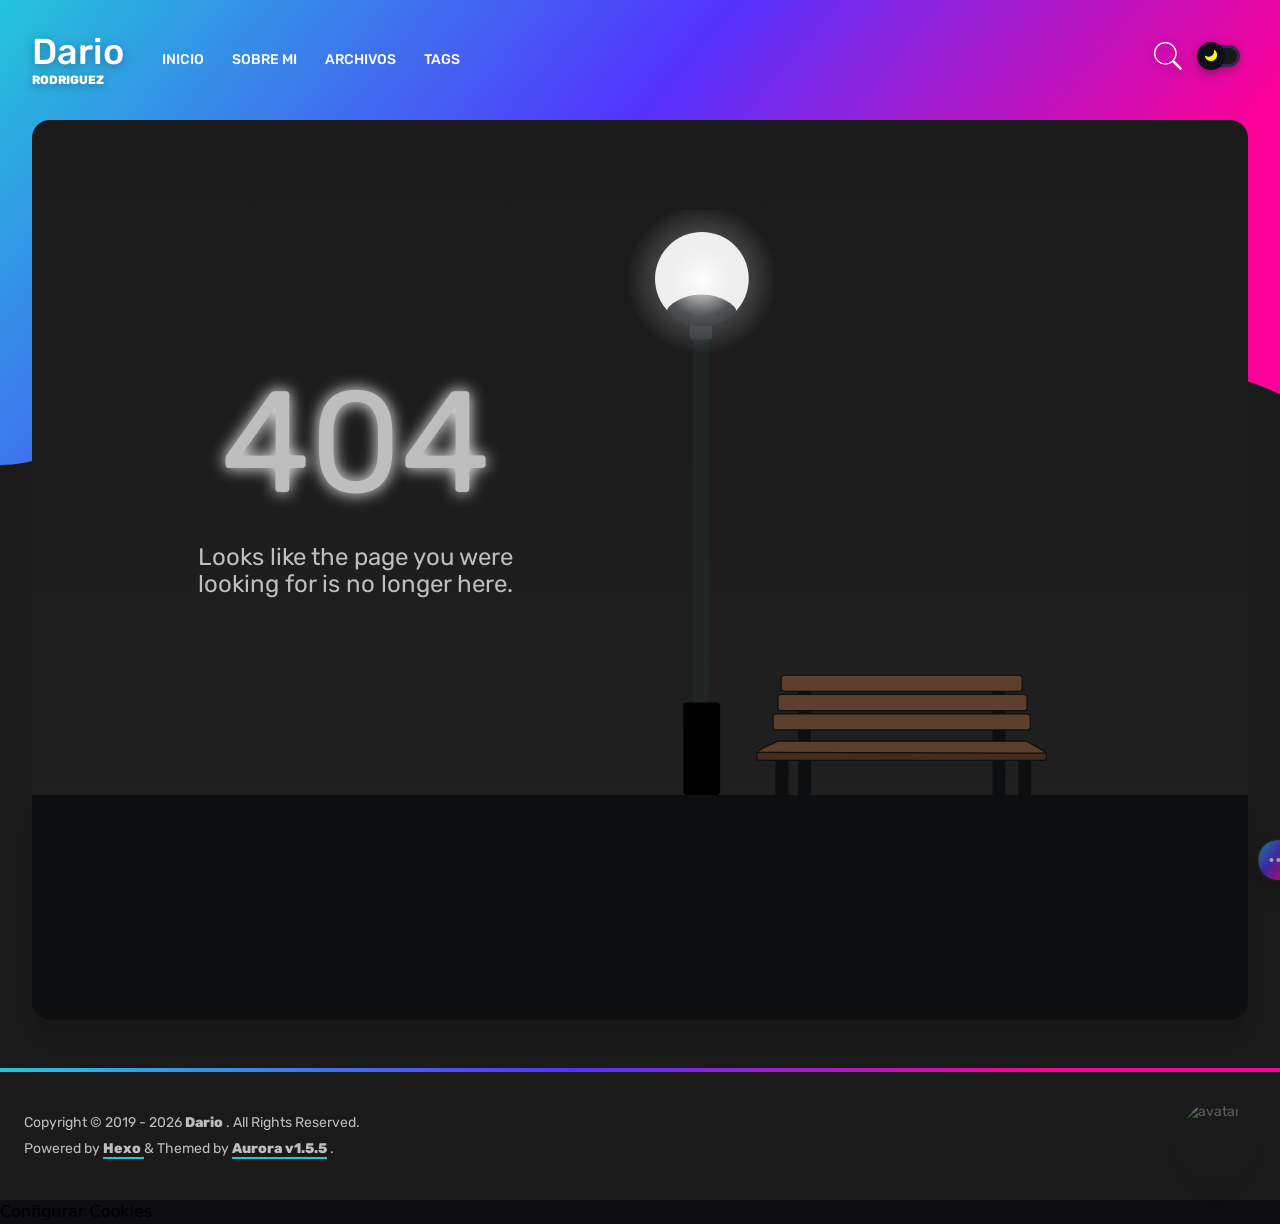
==== about/index.html @ 783e292c "Site updated: 2024-03-20 01:39:42" ====
<!DOCTYPE html><html lang="en"><head><!-- hexo injector head_begin start --><meta name="keywords" content="dario-rodriguez dario rodriguez gonzalez full-stack developer"></meta><meta name="author" content="Dario Rodriguez"></meta><!-- hexo injector head_begin end --><meta charset="utf-8"><meta http-equiv="X-UA-Compatible" content="IE=edge"><meta name="viewport" content="width=device-width,initial-scale=1"><link rel="icon" href="/favicon.ico"><link href="/static/css/chunk-libs.eebac533.css" rel="stylesheet"><link href="/static/css/app.de0ee83b.css" rel="stylesheet"><!-- hexo injector head_end start --><script type="text/javascript" src="//www.privacypolicies.com/public/cookie-consent/4.0.0/cookie-consent.js" charset="UTF-8"></script><script type="text/javascript" charset="UTF-8">document.addEventListener('DOMContentLoaded', function () { cookieconsent.run({"notice_banner_type":"headline","consent_type":"express","palette":"dark","language":"es","page_load_consent_levels":["strictly-necessary","functionality","tracking"],"notice_banner_reject_button_hide":false,"preferences_center_close_button_hide":false,"open_preferences_center_selector":"cookieConfig","website_name":"www.dario-rodriguez.com"});});</script><script type="text/plain" cookie-consent="tracking" async src="//busuanzi.ibruce.info/busuanzi/2.3/busuanzi.pure.mini.js"></script><script type="text/plain" cookie-consent="strictly-necessary" src="https://cdn.jsdelivr.net/npm/prismjs@1.23.0/components/prism-core.min.js" data-manual></script><script type="text/plain" cookie-consent="strictly-necessary" src="https://cdn.jsdelivr.net/npm/prismjs@1.23.0/plugins/autoloader/prism-autoloader.js"></script><script type="text/plain" cookie-consent="strictly-necessary" src="https://cdn.jsdelivr.net/npm/prismjs@1.23.0/plugins/toolbar/prism-toolbar.js"></script><script type="text/plain" cookie-consent="strictly-necessary" src="https://cdn.jsdelivr.net/npm/prismjs@1.23.0/plugins/copy-to-clipboard/prism-copy-to-clipboard.min.js"></script><script type="text/plain" cookie-consent="strictly-necessary" src="https://cdn.jsdelivr.net/npm/blueimp-md5@2.18.0/js/md5.min.js"></script><script type="text/plain" cookie-consent="strictly-necessary" src="https://cdn.jsdelivr.net/npm/lodash@4.17.21/lodash.min.js"></script><link rel="stylesheet" href="https://cdn.jsdelivr.net/npm/prismjs@1.23.0/themes/prism.min.css"/><link rel="stylesheet" href="https://cdn.jsdelivr.net/npm/prismjs@1.23.0/plugins/toolbar/prism-toolbar.css"/><link rel="stylesheet" href="https://fonts.googleapis.com/css?family=Rubik"/><script type="text/plain" cookie-consent="functionality" src="https://cdn.jsdelivr.net/npm/gitalk@1.7.2/dist/gitalk.min.js"></script><link rel="stylesheet" href="https://cdn.jsdelivr.net/npm/gitalk@1.7.2/dist/gitalk.css"><!-- hexo injector head_end end --><meta name="generator" content="Hexo 7.1.1"></head><body id="body-container"><noscript><strong>We're sorry but Aurora Blog doesn't work properly without JavaScript enabled. Please enable it to continue.</strong></noscript><div id="app"></div><div><a href="#" id="cookieConfig">Configurar Cookies</a></div><script>(function(e){function t(t){for(var n,a,u=t[0],i=t[1],c=t[2],l=0,p=[];l<u.length;l++)a=u[l],Object.prototype.hasOwnProperty.call(o,a)&&o[a]&&p.push(o[a][0]),o[a]=0;for(n in i)Object.prototype.hasOwnProperty.call(i,n)&&(e[n]=i[n]);f&&f(t);while(p.length)p.shift()();return s.push.apply(s,c||[]),r()}function r(){for(var e,t=0;t<s.length;t++){for(var r=s[t],n=!0,a=1;a<r.length;a++){var u=r[a];0!==o[u]&&(n=!1)}n&&(s.splice(t--,1),e=i(i.s=r[0]))}return e}var n={},a={runtime:0},o={runtime:0},s=[];function u(e){return i.p+"static/js/"+({404:"404",about:"about",archives:"archives",categories:"categories",page:"page",post:"post",result:"result",tags:"tags"}[e]||e)+"."+{404:"00d640a8",about:"a5aa2396",archives:"574ac664",categories:"90aa5475",page:"1750313c",post:"3df6f46b",result:"39470350",tags:"0cf51f26"}[e]+".js"}function i(t){if(n[t])return n[t].exports;var r=n[t]={i:t,l:!1,exports:{}};return e[t].call(r.exports,r,r.exports,i),r.l=!0,r.exports}i.e=function(e){var t=[],r={404:1,about:1,archives:1,categories:1,page:1,post:1,result:1,tags:1};a[e]?t.push(a[e]):0!==a[e]&&r[e]&&t.push(a[e]=new Promise((function(t,r){for(var n="static/css/"+({404:"404",about:"about",archives:"archives",categories:"categories",page:"page",post:"post",result:"result",tags:"tags"}[e]||e)+"."+{404:"1a6cd5bd",about:"28b2ab83",archives:"c0d49bd5",categories:"10e2be12",page:"ed4259ce",post:"9f951a60",result:"10e2be12",tags:"10e2be12"}[e]+".css",o=i.p+n,s=document.getElementsByTagName("link"),u=0;u<s.length;u++){var c=s[u],l=c.getAttribute("data-href")||c.getAttribute("href");if("stylesheet"===c.rel&&(l===n||l===o))return t()}var p=document.getElementsByTagName("style");for(u=0;u<p.length;u++){c=p[u],l=c.getAttribute("data-href");if(l===n||l===o)return t()}var f=document.createElement("link");f.rel="stylesheet",f.type="text/css",f.onload=t,f.onerror=function(t){var n=t&&t.target&&t.target.src||o,s=new Error("Loading CSS chunk "+e+" failed.\n("+n+")");s.code="CSS_CHUNK_LOAD_FAILED",s.request=n,delete a[e],f.parentNode.removeChild(f),r(s)},f.href=o;var d=document.getElementsByTagName("head")[0];d.appendChild(f)})).then((function(){a[e]=0})));var n=o[e];if(0!==n)if(n)t.push(n[2]);else{var s=new Promise((function(t,r){n=o[e]=[t,r]}));t.push(n[2]=s);var c,l=document.createElement("script");l.charset="utf-8",l.timeout=120,i.nc&&l.setAttribute("nonce",i.nc),l.src=u(e);var p=new Error;c=function(t){l.onerror=l.onload=null,clearTimeout(f);var r=o[e];if(0!==r){if(r){var n=t&&("load"===t.type?"missing":t.type),a=t&&t.target&&t.target.src;p.message="Loading chunk "+e+" failed.\n("+n+": "+a+")",p.name="ChunkLoadError",p.type=n,p.request=a,r[1](p)}o[e]=void 0}};var f=setTimeout((function(){c({type:"timeout",target:l})}),12e4);l.onerror=l.onload=c,document.head.appendChild(l)}return Promise.all(t)},i.m=e,i.c=n,i.d=function(e,t,r){i.o(e,t)||Object.defineProperty(e,t,{enumerable:!0,get:r})},i.r=function(e){"undefined"!==typeof Symbol&&Symbol.toStringTag&&Object.defineProperty(e,Symbol.toStringTag,{value:"Module"}),Object.defineProperty(e,"__esModule",{value:!0})},i.t=function(e,t){if(1&t&&(e=i(e)),8&t)return e;if(4&t&&"object"===typeof e&&e&&e.__esModule)return e;var r=Object.create(null);if(i.r(r),Object.defineProperty(r,"default",{enumerable:!0,value:e}),2&t&&"string"!=typeof e)for(var n in e)i.d(r,n,function(t){return e[t]}.bind(null,n));return r},i.n=function(e){var t=e&&e.__esModule?function(){return e["default"]}:function(){return e};return i.d(t,"a",t),t},i.o=function(e,t){return Object.prototype.hasOwnProperty.call(e,t)},i.p="/",i.oe=function(e){throw console.error(e),e};var c=window["webpackJsonp"]=window["webpackJsonp"]||[],l=c.push.bind(c);c.push=t,c=c.slice();for(var p=0;p<c.length;p++)t(c[p]);var f=l;r()})([]);</script><script src="/static/js/chunk-libs.dc6146cd.js"></script><script src="/static/js/app.5aa131e5.js"></script></body></html>
---- static/css/chunk-libs.eebac533.css ----
/*! normalize.css v8.0.1 | MIT License | github.com/necolas/normalize.css */html{line-height:1.15;-webkit-text-size-adjust:100%}body{margin:0}main{display:block}h1{font-size:2em;margin:.67em 0}hr{box-sizing:content-box;height:0;overflow:visible}pre{font-family:monospace,monospace;font-size:1em}a{background-color:transparent}abbr[title]{border-bottom:none;text-decoration:underline;-webkit-text-decoration:underline dotted;text-decoration:underline dotted}b,strong{font-weight:bolder}code,kbd,samp{font-family:monospace,monospace;font-size:1em}small{font-size:80%}sub,sup{font-size:75%;line-height:0;position:relative;vertical-align:baseline}sub{bottom:-.25em}sup{top:-.5em}img{border-style:none}button,input,optgroup,select,textarea{font-family:inherit;font-size:100%;line-height:1.15;margin:0}button,input{overflow:visible}button,select{text-transform:none}[type=button],[type=reset],[type=submit],button{-webkit-appearance:button}[type=button]::-moz-focus-inner,[type=reset]::-moz-focus-inner,[type=submit]::-moz-focus-inner,button::-moz-focus-inner{border-style:none;padding:0}[type=button]:-moz-focusring,[type=reset]:-moz-focusring,[type=submit]:-moz-focusring,button:-moz-focusring{outline:1px dotted ButtonText}fieldset{padding:.35em .75em .625em}legend{box-sizing:border-box;color:inherit;display:table;max-width:100%;padding:0;white-space:normal}progress{vertical-align:baseline}textarea{overflow:auto}[type=checkbox],[type=radio]{box-sizing:border-box;padding:0}[type=number]::-webkit-inner-spin-button,[type=number]::-webkit-outer-spin-button{height:auto}[type=search]{-webkit-appearance:textfield;outline-offset:-2px}[type=search]::-webkit-search-decoration{-webkit-appearance:none}::-webkit-file-upload-button{-webkit-appearance:button;font:inherit}details{display:block}summary{display:list-item}[hidden],template{display:none}#nprogress{pointer-events:none}#nprogress .bar{background:#29d;position:fixed;z-index:1031;top:0;left:0;width:100%;height:2px}#nprogress .peg{display:block;position:absolute;right:0;width:100px;height:100%;box-shadow:0 0 10px #29d,0 0 5px #29d;opacity:1;transform:rotate(3deg) translateY(-4px)}#nprogress .spinner{display:block;position:fixed;z-index:1031;top:15px;right:15px}#nprogress .spinner-icon{width:18px;height:18px;box-sizing:border-box;border:2px solid transparent;border-top-color:#29d;border-left-color:#29d;border-radius:50%;-webkit-animation:nprogress-spinner .4s linear infinite;animation:nprogress-spinner .4s linear infinite}.nprogress-custom-parent{overflow:hidden;position:relative}.nprogress-custom-parent #nprogress .bar,.nprogress-custom-parent #nprogress .spinner{position:absolute}@-webkit-keyframes nprogress-spinner{0%{-webkit-transform:rotate(0deg)}to{-webkit-transform:rotate(1turn)}}@keyframes nprogress-spinner{0%{transform:rotate(0deg)}to{transform:rotate(1turn)}}
---- static/css/app.de0ee83b.css ----
:root{--max-width:1600px;--gap:2rem;--main-gradient:linear-gradient(130deg,#24c6dc,#5433ff 41.07%,#f09 76.05%);--theme-transition:all 250ms ease}.theme-light{--background-primary:#f1f3f9;--background-primary-alt:#fafafa;--background-secondary:#fff;--background-secondary-alt:#2e3236;--background-trans:rgba(0,0,0,0.15);--text-bright:#000;--text-normal:#333;--text-accent:#e93796;--text-sub-accent:#547ce7;--text-faint:#b2b2b2;--text-dim:#858585;--text-title-h1:#333;--text-title-h2:#333;--text-title-h3:#333;--text-title-h4:#333;--text-title-h5:#333;--text-link:#b4b4b4;--text-a:#db4d52;--text-a-hover:#db4d52;--bg-accent-55:rgba(244,86,157,0.55);--bg-sub-accent-55:rgba(13,185,215,0.55);--bg-accent-05:rgba(244,86,157,0.05);--strong-gradient:linear-gradient(62deg,#188bfd,#a03bff)!important;--gradient-cover:linear-gradient(90deg,hsla(0,0%,98%,0),hsla(0,0%,98%,0.013) 8.1%,hsla(0,0%,98%,0.049) 15.5%,hsla(0,0%,98%,0.104) 22.5%,hsla(0,0%,98%,0.175) 29%,hsla(0,0%,98%,0.259) 35.3%,hsla(0,0%,98%,0.352) 41.2%,hsla(0,0%,98%,0.45) 47.1%,hsla(0,0%,98%,0.55) 52.9%,hsla(0,0%,98%,0.648) 58.8%,hsla(0,0%,98%,0.741) 64.7%,hsla(0,0%,98%,0.825) 71%,hsla(0,0%,98%,0.896) 77.5%,hsla(0,0%,98%,0.951) 84.5%,hsla(0,0%,98%,0.987) 91.9%,var(--background-secondary));--article-cover:linear-gradient(180deg,hsla(0,0%,98%,0),hsla(0,0%,98%,0.013) 8.1%,hsla(0,0%,98%,0.049) 15.5%,hsla(0,0%,98%,0.104) 22.5%,hsla(0,0%,98%,0.175) 29%,hsla(0,0%,98%,0.259) 35.3%,hsla(0,0%,98%,0.352) 41.2%,hsla(0,0%,98%,0.45) 47.1%,hsla(0,0%,98%,0.55) 52.9%,hsla(0,0%,98%,0.648) 58.8%,hsla(0,0%,98%,0.741) 64.7%,hsla(0,0%,98%,0.825) 71%,hsla(0,0%,98%,0.896) 77.5%,hsla(0,0%,98%,0.951) 84.5%,hsla(0,0%,98%,0.987) 91.9%,var(--background-secondary));--accent-shadow:0 20px 25px -5px rgba(232,57,255,0.06),0 10px 10px -5px rgba(53,11,59,0.1);--sub-accent-shadow:0 20px 25px -5px rgba(71,190,255,0.06),0 10px 10px -5px rgba(11,42,59,0.1);--search-modal-key-gradient:linear-gradient(-225deg,#d5dbe4,#f8f8f8);--search-modal-key-shadow:inset 0 -2px 0 0 #cdcde6,inset 0 0 1px 1px #fff,0 1px 2px 1px rgba(30,35,90,0.4);--custom-quote-tip:#7343d5;--custom-quote-warning:#e98503;--custom-quote-danger:#dd2500;--custom-quote:#e93796}.theme-dark,.theme-light{--trans-ease:all 250ms ease}.theme-dark{--background-primary:#1a1a1a;--background-primary-alt:#0d0b12;--background-secondary:#212121;--background-secondary-alt:#0d0b12;--background-trans:hsla(0,0%,100%,0.15);--skeleton-bg:#2e2e2e;--skeleton-hl:#363636;--text-bright:#fff;--text-normal:#bebebe;--text-accent:#0fb6d6;--text-sub-accent:#f4569d;--text-dim:#6d6d6d;--text-faint:#7aa2f7;--text-title-h1:var(--text-accent);--text-title-h2:#cbdbe5;--text-title-h3:#cbdbe5;--text-title-h4:#cbdbe5;--text-title-h5:#cbdbe5;--text-link:#b4b4b4;--text-a:#6bcafb;--text-a-hover:#6bcafb;--bg-sub-accent-55:rgba(244,86,157,0.55);--bg-accent-55:rgba(13,185,215,0.55);--bg-accent-05:rgba(14,210,247,0.05);--strong-gradient:linear-gradient(62deg,#87c2fd,#dcb9fc)!important;--gradient-cover:linear-gradient(90deg,rgba(33,33,33,0),rgba(33,33,33,0.013) 8.1%,rgba(33,33,33,0.049) 15.5%,rgba(33,33,33,0.104) 22.5%,rgba(33,33,33,0.175) 29%,rgba(33,33,33,0.259) 35.3%,rgba(33,33,33,0.352) 41.2%,rgba(33,33,33,0.45) 47.1%,rgba(33,33,33,0.55) 52.9%,rgba(33,33,33,0.648) 58.8%,rgba(33,33,33,0.741) 64.7%,rgba(33,33,33,0.825) 71%,rgba(33,33,33,0.896) 77.5%,rgba(33,33,33,0.951) 84.5%,rgba(33,33,33,0.987) 91.9%,var(--background-secondary));--article-cover:linear-gradient(180deg,rgba(33,33,33,0),rgba(33,33,33,0.013) 8.1%,rgba(33,33,33,0.049) 15.5%,rgba(33,33,33,0.104) 22.5%,rgba(33,33,33,0.175) 29%,rgba(33,33,33,0.259) 35.3%,rgba(33,33,33,0.352) 41.2%,rgba(33,33,33,0.45) 47.1%,rgba(33,33,33,0.55) 52.9%,rgba(33,33,33,0.648) 58.8%,rgba(33,33,33,0.741) 64.7%,rgba(33,33,33,0.825) 71%,rgba(33,33,33,0.896) 77.5%,rgba(33,33,33,0.951) 84.5%,rgba(33,33,33,0.987) 91.9%,var(--background-secondary));--accent-shadow:0 20px 25px -5px rgba(11,42,59,0.35),0 10px 10px -5px rgba(11,42,59,0.14);--sub-accent-shadow:0 20px 25px -5px rgba(53,11,59,0.35),0 10px 10px -5px rgba(53,11,59,0.14);--search-modal-key-gradient:linear-gradient(-225deg,#3f3e3e,#2c2c2c);--search-modal-key-shadow:inset 0 -2px 0 0 #363636,inset 0 0 1px 1px #2e2e2e,0 1px 2px 1px rgba(30,35,90,0.4);--custom-quote-tip:#8d53ff;--custom-quote-warning:#cbcb00;--custom-quote-danger:#dd2500;--custom-quote:#5dc3d9}.ob-text-bright{color:var(--text-bright)}.ob-drop-shadow{filter:drop-shadow(0 2px 5px rgba(0,0,0,.3))}.ob-hz-thumbnail{max-width:120%}.ob-gradient-plate{width:calc(100% - .5rem);height:calc(100% - .5rem);margin:.25rem}.ob-gradient-cut-plate{top:8%;width:calc(100% - .5rem);height:calc(92% - .5rem);margin:.25rem}.ob-avatar{height:7rem;width:7rem}.footer-avatar,.ob-avatar{margin:0;--tw-shadow:0 20px 25px -5px rgba(0,0,0,0.1),0 10px 10px -5px rgba(0,0,0,0.04);box-shadow:var(--tw-ring-offset-shadow,0 0 transparent),var(--tw-ring-shadow,0 0 transparent),var(--tw-shadow)}.footer-avatar{height:5rem;opacity:.4;width:5rem}.diamond-avatar{-webkit-clip-path:polygon(50% 3%,91% 25%,91% 75%,50% 97%,9% 75%,9% 25%);clip-path:polygon(50% 3%,91% 25%,91% 75%,50% 97%,9% 75%,9% 25%)}.circle-avatar{border-radius:9999px}.circle-avatar,.rounded-avatar{border-color:var(--background-primary);border-width:6px}.rounded-avatar{border-radius:1rem}.animation-text{-webkit-background-clip:text;-webkit-text-fill-color:transparent;-webkit-box-decoration-break:clone;background-color:#ccc;background-image:linear-gradient(90deg,#ccc,#fff,#ccc);-webkit-animation:SkeletonLoading 1.5s ease-in-out 0s infinite normal none running;animation:SkeletonLoading 1.5s ease-in-out 0s infinite normal none running}.inverted-main-grid,.main-grid{display:flex;flex-direction:column}@media (min-width:1024px){.main-grid{display:grid;gap:var(--gap);grid-template-columns:minmax(0,1fr) 320px}.inverted-main-grid{display:grid;gap:var(--gap);grid-template-columns:245px minmax(0,1fr)}}.tab{background-color:var(--background-secondary);border-radius:1rem;display:flex;flex-direction:row;flex-wrap:wrap;margin-bottom:2rem;overflow-y:hidden;padding-left:1.5rem;padding-right:3rem;--tw-shadow:0 4px 6px -1px rgba(0,0,0,0.1),0 2px 4px -1px rgba(0,0,0,0.06);box-shadow:var(--tw-ring-offset-shadow,0 0 transparent),var(--tw-ring-shadow,0 0 transparent),var(--tw-shadow);height:3.5rem;transition:height .4s ease}.tab.expanded-tab{overflow-y:initial;height:auto}.tab li{cursor:pointer;margin-top:1rem;margin-bottom:1rem;margin-right:.75rem}.tab li:hover{opacity:.5}.tab li.active{--tw-shadow:0 10px 15px -3px rgba(0,0,0,0.1),0 4px 6px -2px rgba(0,0,0,0.05);box-shadow:var(--tw-ring-offset-shadow,0 0 transparent),var(--tw-ring-shadow,0 0 transparent),var(--tw-shadow);--tw-text-opacity:1;color:rgba(255,255,255,var(--tw-text-opacity));text-shadow:0 2px 2px rgba(0,0,0,.5)}.tab li span{background-color:var(--background-primary);border-top-left-radius:.375rem;border-bottom-left-radius:.375rem;font-size:.875rem;line-height:1.25rem;padding-top:.5rem;padding-bottom:.5rem;padding-left:.75rem;padding-right:.75rem;text-align:center;white-space:nowrap}.tab li span.first-tab{border-radius:.375rem;padding-left:1.5rem;padding-right:1.5rem}.tab li b{background-color:var(--background-primary);border-top-right-radius:.375rem;border-bottom-right-radius:.375rem;font-size:.875rem;line-height:1.25rem;opacity:.7;padding-top:.5rem;padding-bottom:.5rem;padding-left:.5rem;padding-right:.5rem;text-align:center;color:var(--text-accent);white-space:nowrap}.tab-expander{cursor:pointer;position:absolute;top:1.25rem;right:1.25rem;stroke:currentColor;color:var(--text-bright);opacity:.8}.tab-expander:hover{opacity:.5}.tab-expander svg{transition:transform .4s ease}.tab-expander.expanded svg{transform:rotate(180deg)}#loading-bar-wrapper #nprogress{pointer-events:none}#loading-bar-wrapper #nprogress .bar{background:var(--main-gradient);position:absolute;z-index:3000;top:0;left:0;width:100%;height:8px}#loading-bar-wrapper #nprogress .peg{display:none;position:absolute;right:0;width:100px;height:8px;opacity:0;box-shadow:none;transform:rotate(3deg) translateY(-4px)}#loading-bar-wrapper #nprogress .spinner{display:block;position:fixed;z-index:3000;top:15px;right:15px}#loading-bar-wrapper #nprogress .spinner-icon{width:18px;height:18px;box-sizing:border-box;border:2px solid transparent;border-top-color:var(--text-accent);border-left-color:var(--text-accent);border-radius:50%;-webkit-animation:nprogress-spinner .4s linear infinite;animation:nprogress-spinner .4s linear infinite}@-webkit-keyframes nprogress-spinner{to{-webkit-transform:rotate(1turn)}0%{transform:rotate(0)}to{transform:rotate(1turn)}}#loading-bar-wrapper{position:fixed;width:100px;top:8px;left:50%;transform:translateX(-50%);height:8px;border-radius:8px;z-index:2000;background:transparent;overflow:hidden}#loading-bar-wrapper.nprogress-custom-parent{background:var(--background-secondary);box-shadow:0 1px 2px 0 rgba(0,0,0,.1)}a:hover{opacity:.5}a{transition-property:all;transition-timing-function:cubic-bezier(.4,0,.2,1);transition-duration:.15s}

/*! tailwindcss v2.1.2 | MIT License | https://tailwindcss.com */

/*! modern-normalize v1.1.0 | MIT License | https://github.com/sindresorhus/modern-normalize */html{-moz-tab-size:4;-o-tab-size:4;tab-size:4;line-height:1.15;-webkit-text-size-adjust:100%}body{margin:0;font-family:system-ui,-apple-system,Segoe UI,Roboto,Helvetica,Arial,sans-serif,Apple Color Emoji,Segoe UI Emoji}hr{height:0;color:inherit}abbr[title]{-webkit-text-decoration:underline dotted;text-decoration:underline dotted}b,strong{font-weight:bolder}code,kbd,pre,samp{font-family:ui-monospace,SFMono-Regular,Consolas,Liberation Mono,Menlo,monospace;font-size:1em}small{font-size:80%}sub,sup{font-size:75%;line-height:0;position:relative;vertical-align:baseline}sub{bottom:-.25em}sup{top:-.5em}table{text-indent:0;border-color:inherit}button,input,optgroup,select,textarea{font-family:inherit;font-size:100%;line-height:1.15;margin:0}button,select{text-transform:none}[type=button],[type=reset],button{-webkit-appearance:button}legend{padding:0}progress{vertical-align:baseline}[type=search]{-webkit-appearance:textfield;outline-offset:-2px}summary{display:list-item}blockquote,dd,dl,figure,h1,h2,h3,h4,h5,h6,hr,p,pre{margin:0}button{background-color:transparent;background-image:none}button:focus{outline:1px dotted;outline:5px auto -webkit-focus-ring-color}fieldset,ol,ul{margin:0;padding:0}ol,ul{list-style:none}html{font-family:ui-sans-serif,system-ui,-apple-system,BlinkMacSystemFont,Segoe UI,Roboto,Helvetica Neue,Arial,Noto Sans,sans-serif,Apple Color Emoji,Segoe UI Emoji,Segoe UI Symbol,Noto Color Emoji;line-height:1.5}body{font-family:inherit;line-height:inherit}*,:after,:before{box-sizing:border-box;border-width:0;border-style:solid;border-color:#e5e7eb}hr{border-top-width:1px}img{border-style:solid}textarea{resize:vertical}input::-moz-placeholder,textarea::-moz-placeholder{opacity:1;color:#9ca3af}input:-ms-input-placeholder,textarea:-ms-input-placeholder{opacity:1;color:#9ca3af}input::placeholder,textarea::placeholder{opacity:1;color:#9ca3af}button{cursor:pointer}table{border-collapse:collapse}h1,h2,h3,h4,h5,h6{font-size:inherit;font-weight:inherit}a{color:inherit;text-decoration:inherit}button,input,optgroup,select,textarea{padding:0;line-height:inherit;color:inherit}code,kbd,pre,samp{font-family:ui-monospace,SFMono-Regular,Menlo,Monaco,Consolas,Liberation Mono,Courier New,monospace}audio,canvas,embed,iframe,img,object,svg,video{display:block;vertical-align:middle}img,video{max-width:100%;height:auto}.container{width:100%}@media (min-width:640px){.container{max-width:640px}}@media (min-width:768px){.container{max-width:768px}}@media (min-width:1024px){.container{max-width:1024px}}@media (min-width:1280px){.container{max-width:1280px}}@media (min-width:1536px){.container{max-width:1536px}}.article-container{border-radius:1rem;height:100%;list-style-type:none;position:relative}.article-container:hover .article-tag{transform:translateY(-60%)}.article-container:hover .article,.article-container:hover .feature-article{transform:scale(1.015)}.article-container .article-tag{border-radius:.375rem;display:flex;align-items:flex-start;font-weight:700;font-size:.875rem;line-height:1.25rem;padding-left:.25rem;padding-right:.25rem;padding-top:.25rem;padding-bottom:.75rem;position:absolute;left:1.5rem;top:-.25rem;--tw-shadow:0 10px 15px -3px rgba(0,0,0,0.1),0 4px 6px -2px rgba(0,0,0,0.05);box-shadow:var(--tw-ring-offset-shadow,0 0 transparent),var(--tw-ring-shadow,0 0 transparent),var(--tw-shadow);--tw-text-opacity:1;color:rgba(255,255,255,var(--tw-text-opacity));text-transform:uppercase;--tw-translate-x:0;--tw-translate-y:0;--tw-rotate:0;--tw-skew-x:0;--tw-skew-y:0;--tw-scale-x:1;--tw-scale-y:1;transform:translateX(var(--tw-translate-x)) translateY(var(--tw-translate-y)) rotate(var(--tw-rotate)) skewX(var(--tw-skew-x)) skewY(var(--tw-skew-y)) scaleX(var(--tw-scale-x)) scaleY(var(--tw-scale-y));background:var(--main-gradient);z-index:0;transition:transform .2s ease-in-out}.article-container .article-tag>b{border-radius:.25rem;padding-top:.25rem;padding-bottom:.25rem;padding-left:.75rem;padding-right:.75rem;stroke:currentColor;--tw-text-opacity:1;color:rgba(255,255,255,var(--tw-text-opacity));width:100%;height:100%;text-shadow:0 2px 2px rgba(0,0,0,.5);background:rgba(0,0,0,.5)}.article{background-color:var(--background-secondary);border-radius:1rem;display:grid;height:100%;overflow:hidden;position:relative;top:0;--tw-shadow:0 10px 15px -3px rgba(0,0,0,0.1),0 4px 6px -2px rgba(0,0,0,0.05);box-shadow:var(--tw-ring-offset-shadow,0 0 transparent),var(--tw-ring-shadow,0 0 transparent),var(--tw-shadow);z-index:10;grid-template-rows:repeat(3,minmax(0,1fr));transition:transform .2s ease-in-out}.article .article-thumbnail{position:relative;grid-row:span 1/span 1}.article .article-thumbnail img{background-repeat:no-repeat;background-size:cover;border-radius:1rem;display:block;height:120%;-o-object-fit:cover;object-fit:cover;position:absolute;width:100%;z-index:20}.article .article-thumbnail .thumbnail-screen{height:120%;opacity:.4;pointer-events:none;position:absolute;left:0;width:100%;z-index:30;max-width:120%;mix-blend-mode:screen}.article .article-thumbnail:after{pointer-events:none;content:"";position:absolute;z-index:35;top:13%;left:0;height:120%;width:100%;background:var(--article-cover)}.article .article-content{background-color:transparent;display:flex;flex-direction:column;padding-left:1.5rem;padding-right:1.5rem;padding-bottom:1.5rem;position:relative;z-index:40;grid-row:span 2/span 2}.article .article-content span{filter:drop-shadow(0 2px 1px rgba(0,0,0,.1))}.article .article-content span b{font-size:.75rem;line-height:1rem;color:var(--text-accent);text-transform:uppercase}.article .article-content span ul{display:inline-flex;font-size:.75rem;line-height:1rem;padding-left:1rem}.article .article-content span ul li{margin-right:.75rem}.article .article-content h1{font-weight:800;font-size:1.5rem;line-height:2rem;margin-bottom:1.5rem;color:var(--text-bright)}@media (min-width:1024px){.article .article-content h1{margin-top:1rem;margin-bottom:2rem}}.article .article-content p{font-size:.875rem;line-height:1.25rem;margin-bottom:.5rem;padding-bottom:1rem}@media (min-width:1024px){.article .article-content p{font-size:1rem;line-height:1.5rem;margin-bottom:.5rem;padding-bottom:1.5rem}}.article .article-content .article-footer{display:flex;align-items:flex-end;align-content:flex-end;justify-content:flex-start;flex:1 1 0%;font-size:.875rem;line-height:1.25rem;width:100%}.article .article-content .article-footer img{border-radius:9999px;margin-right:.5rem;height:28px;width:28px}.feature-article{background-color:var(--background-secondary);border-radius:1rem;display:grid;overflow:hidden;position:relative;top:0;--tw-shadow:0 10px 15px -3px rgba(0,0,0,0.1),0 4px 6px -2px rgba(0,0,0,0.05);box-shadow:var(--tw-ring-offset-shadow,0 0 transparent),var(--tw-ring-shadow,0 0 transparent),var(--tw-shadow);z-index:10;grid-template-rows:repeat(3,minmax(0,1fr))}@media (min-width:1024px){.feature-article{height:28rem;width:100%;grid-template-columns:repeat(2,minmax(0,1fr));grid-template-rows:none}}.feature-article{transition:transform .2s ease-in-out}.feature-article .feature-thumbnail{position:relative;grid-row:span 1/span 1}@media (min-width:1024px){.feature-article .feature-thumbnail{grid-row:auto}}.feature-article .feature-thumbnail img{background-repeat:no-repeat;background-size:cover;display:block;height:120%;-o-object-fit:cover;object-fit:cover;position:absolute;left:0;width:100%;z-index:20}@media (min-width:1024px){.feature-article .feature-thumbnail img{height:28rem;width:120%}}.feature-article .feature-thumbnail span{height:120%;opacity:.4;pointer-events:none;position:absolute;left:0;width:100%;z-index:30}@media (min-width:1024px){.feature-article .feature-thumbnail span{height:28rem;width:120%}}.feature-article .feature-thumbnail:after{pointer-events:none;content:"";position:absolute;z-index:35;left:71%;top:0;height:100%;width:50%;background:var(--gradient-cover)}.feature-article .feature-content{display:flex;flex-direction:column;padding-left:1.5rem;padding-right:1.5rem;padding-bottom:1.5rem;position:relative;z-index:40;grid-row:span 2/span 2}@media (min-width:1024px){.feature-article .feature-content{padding:3rem;grid-row:auto}}.feature-article .feature-content b{color:var(--text-accent);text-transform:uppercase}.feature-article .feature-content ul{display:inline-flex;padding-left:1rem}.feature-article .feature-content ul li{margin-right:.75rem}.feature-article .feature-content h1{font-weight:800;font-size:1.5rem;line-height:2rem;margin-bottom:1.5rem;color:var(--text-bright)}@media (min-width:1024px){.feature-article .feature-content h1{font-size:2.25rem;line-height:2.5rem;margin-top:1rem;margin-bottom:2rem}}.feature-article .feature-content p{font-size:1rem;line-height:1.5rem;margin-bottom:.5rem;padding-bottom:1rem}@media (min-width:1024px){.feature-article .feature-content p{font-size:1.125rem;line-height:1.75rem;margin-bottom:.5rem;padding-bottom:1.5rem}}.feature-article .feature-content .article-footer{display:flex;align-items:flex-end;align-content:flex-end;justify-content:flex-start;flex:1 1 0%;font-size:.875rem;line-height:1.25rem;width:100%}.feature-article .feature-content .article-footer img{border-radius:9999px;margin-right:.5rem;height:28px;width:28px}.thumbnail-screen{max-width:120%;mix-blend-mode:screen}@media (max-width:1023px){.feature-article>div:first-of-type:after{top:13%;left:0;height:120%;width:100%;background:var(--article-cover)}}.post-html{background-color:var(--background-secondary);border-radius:1rem;margin-bottom:2rem;padding:1rem;--tw-shadow:0 20px 25px -5px rgba(0,0,0,0.1),0 10px 10px -5px rgba(0,0,0,0.04);box-shadow:var(--tw-ring-offset-shadow,0 0 transparent),var(--tw-ring-shadow,0 0 transparent),var(--tw-shadow)}@media (min-width:1024px){.post-html{margin-bottom:0;padding:3.5rem}}.post-html h1,.post-html h2,.post-html h3,.post-html h4,.post-html h5,.post-html h6{display:flex;align-items:center;margin-bottom:1rem;padding-bottom:.5rem;padding-top:1.75rem;position:relative;color:var(--text-bright);font-weight:600}.post-html h1:after,.post-html h2:after,.post-html h3:after,.post-html h4:after,.post-html h5:after,.post-html h6:after{border-radius:9999px;height:.25rem;position:absolute;bottom:0;width:6rem;content:"";background:var(--main-gradient)}.post-html h1{font-size:1.875rem;line-height:2.25rem}@media (min-width:1024px){.post-html h1{font-size:2.25rem;line-height:2.5rem}}.post-html h2{font-size:1.5rem;line-height:2rem}@media (min-width:1024px){.post-html h2{font-size:1.875rem;line-height:2.25rem}}.post-html h3{font-size:1.25rem;line-height:1.75rem}@media (min-width:1024px){.post-html h3{font-size:1.5rem;line-height:2rem}}.post-html h4{font-size:1.125rem;line-height:1.75rem}@media (min-width:1024px){.post-html h4{font-size:1.25rem;line-height:1.75rem}}.post-html h5{font-size:1rem;line-height:1.5rem}@media (min-width:1024px){.post-html h5{font-size:1.125rem;line-height:1.75rem}}.post-html h6{font-size:1rem;line-height:1.5rem}.post-html p{margin-top:1.5rem;margin-bottom:1.5rem}.post-html ul{margin:1.5rem 0}.post-html ul ul{position:relative;margin:0}.post-html ul>li>ul:before{content:"";border-left:1px solid var(--text-accent);position:absolute;opacity:.35;left:-1em;top:0;bottom:0}.post-html ol li,.post-html ul li{margin-left:2rem}.post-html ol ul,.post-html ol ul ul,.post-html ul,.post-html ul ul,.post-html ul ul ul{list-style:none}.post-html li>p{display:inline-block;margin-top:0;margin-bottom:0}.post-html ul li:before{content:"•";color:var(--text-accent);display:inline-block;width:1em;margin-left:-1.15em;padding:0;font-weight:700;text-shadow:0 0 .5em var(--accent-2)}.post-html ul ul li:before,.post-html ul ul ul li:before{content:"•"}.post-html ol{list-style:none;counter-reset:li}.post-html ol>li{counter-increment:li}.post-html ol>li:before,.post-html ul ol>li:before,.post-html ul ul ol>li:before,.post-html ul ul ul ol>li:before{content:"." counter(li);color:var(--text-accent);font-weight:400;display:inline-block;width:1em;margin-left:-1.5em;margin-right:.5em;text-align:right;direction:rtl;overflow:visible;word-break:keep-all;white-space:nowrap}.post-html blockquote{-webkit-margin-start:0;margin-inline-start:0}.post-html .custom-quote,.post-html blockquote{position:relative;padding:.5rem 1rem .5rem 2rem;color:var(--text-normal);border-top-right-radius:5px;border-bottom-right-radius:5px;margin-bottom:2em;margin-top:2em;margin-right:0!important;border-left:3px var(--text-accent) solid;border-top:transparent;border-bottom:transparent;border-right:transparent;background:linear-gradient(135deg,var(--background-primary),var(--background-primary) 41.07%,var(--background-secondary) 76.05%,var(--background-secondary))}.post-html .custom-quote:before,.post-html blockquote:before{content:"";position:absolute;top:0;left:0;height:2px;width:76%;background:linear-gradient(90deg,var(--text-accent),var(--background-secondary) 76.05%)}.post-html .custom-quote:after,.post-html blockquote:after{content:"";position:absolute;bottom:0;left:0;height:2px;width:45%;background:linear-gradient(90deg,var(--text-accent),var(--background-primary) 45%)}.post-html .custom-blockquote-svg,.post-html .custom-quote-svg{display:flex;justify-content:center;align-items:center;position:absolute;top:-.65rem;left:-1rem;height:2.3rem;width:2.3rem;fill:currentColor;stroke:var(--background-secondary);overflow:hidden}.post-html .custom-blockquote-svg svg,.post-html .custom-quote-svg svg{height:100%;width:100%}.post-html .custom-blockquote-svg{color:var(--text-accent)}.post-html .custom-quote.tip .custom-quote-svg{color:var(--custom-quote-tip)}.post-html .custom-quote.tip{border-left:3px solid var(--custom-quote-tip)!important}.post-html .custom-quote.tip .custom-quote-title{color:var(--custom-quote-tip)}.post-html .custom-quote.tip:after,.post-html .custom-quote.tip:before{background:linear-gradient(90deg,var(--custom-quote-tip),var(--background-primary))}.post-html .custom-quote.warning .custom-quote-svg{color:var(--custom-quote-warning)}.post-html .custom-quote.warning{border-left:3px solid var(--custom-quote-warning)!important}.post-html .custom-quote.warning .custom-quote-title{color:var(--custom-quote-warning)}.post-html .custom-quote.warning:after,.post-html .custom-quote.warning:before{background:linear-gradient(90deg,var(--custom-quote-warning),var(--background-primary))}.post-html .custom-quote.danger .custom-quote-svg{color:var(--custom-quote-danger)}.post-html .custom-quote.danger{border-left:3px solid var(--custom-quote-danger)!important}.post-html .custom-quote.danger .custom-quote-title{color:var(--custom-quote-danger)}.post-html .custom-quote.danger:after,.post-html .custom-quote.danger:before{background:linear-gradient(90deg,var(--custom-quote-danger),var(--background-primary))}.post-html .custom-details{border-radius:.75rem;padding:1rem;background:linear-gradient(135deg,var(--background-primary),var(--background-primary) 41.07%,var(--background-secondary) 76.05%,var(--background-secondary))}.post-html .custom-details summary{border-radius:.5rem;cursor:pointer;transition-property:all;transition-timing-function:cubic-bezier(.4,0,.2,1);transition-duration:.15s;-webkit-touch-callout:none;-webkit-user-select:none;-moz-user-select:none;-ms-user-select:none;user-select:none;padding:.5rem 1.2rem;background:linear-gradient(135deg,var(--bg-accent-55),transparent 46.07%);opacity:1}.post-html .custom-details summary:hover{opacity:.6}.post-html strong{-webkit-background-clip:text;-webkit-text-fill-color:transparent;padding:0 .1rem;color:#7aa2f7;background-color:#7aa2f7;background-image:var(--strong-gradient)}.post-html strong::-moz-selection{-webkit-text-fill-color:var(--text-faint)}.post-html strong::selection{-webkit-text-fill-color:var(--text-faint)}.post-html table{border-collapse:collapse;margin:1rem 0;display:block;overflow-x:auto}.post-html th{background-color:var(--background-secondary)}.post-html td,.post-html th{border:1px solid var(--background-primary-alt)!important}.post-html td,.post-html th{padding:.6em 1em}.post-html tr{border-top:1px solid var(--background-primary-alt)!important;background-color:var(--background-primary)}.post-html tr:nth-child(2n){background-color:var(--background-secondary)}.post-html em{color:#bb9af7!important;font-family:OperatorMonoSSmLig-Book,Rubik!important}.post-html a{text-shadow:-1px -1px 2px var(--background-primary),-1px 1px 2px var(--background-primary),1px -1px 2px var(--background-primary),1px 1px 2px var(--background-primary);-webkit-text-fill-color:var(--text-bright);background-position:0 100%;background-repeat:repeat-x;background-size:5px 5px;text-decoration:none;transition:all .35s ease;background-image:linear-gradient(180deg,var(--bg-sub-accent-55) 0,var(--bg-sub-accent-55))}.post-html a strong{-webkit-background-clip:initial;-webkit-text-fill-color:initial;color:inherit;background-color:initial;background-image:none}.post-html a:hover{text-shadow:-1px -1px 2px var(--background-modifier-border),-1px 1px 2px var(--background-modifier-border),1px -1px 2px var(--background-modifier-border),1px 1px 2px var(--background-modifier-border);-webkit-text-fill-color:var(--text-bright);background-size:4px 50px}.post-html svg{display:inline-block}.post-html hr{position:relative;-webkit-margin-before:0;margin-block-start:0;-webkit-margin-after:0;margin-block-end:0;border:none;height:1px;padding:2.5em 0}.post-html hr:before{content:"§";display:inline-block;position:absolute;left:50%;transform:translate(-50%,-44%) rotate(60deg);transform-origin:50% 50%;padding:.25rem;color:var(--text-sub-accent);background-color:var(--background-secondary);z-index:10;border-radius:60%}.post-html hr:after{position:absolute;content:"";top:0;left:50%;transform:translateX(-50%);background:var(--main-gradient);height:3px;width:26%;border-radius:9999px;opacity:.26;margin:2.5em auto}.post-html pre{overflow:auto!important;overflow-wrap:normal!important}.post-html pre code{padding:0}.post-html code{color:var(--text-normal);margin:0;font-size:.85em;border-radius:3px;overflow-wrap:break-word;background-color:var(--bg-accent-05);word-wrap:break-word;padding:.1rem .3rem;border-radius:.3rem;color:var(--text-accent)!important}.post-header{margin-bottom:1rem}.post-header .post-labels{position:relative;bottom:-.375rem}.post-header .post-labels>b{border-radius:.375rem;display:inline-flex;font-size:.75rem;line-height:1rem;opacity:.9;padding:.125rem;--tw-text-opacity:1;color:rgba(255,255,255,var(--tw-text-opacity));text-transform:uppercase;text-shadow:0 2px 2px rgba(0,0,0,.5)}.post-header .post-labels ul{display:inline-flex;padding-left:.5rem}.post-header .post-labels ul li{font-size:.875rem;line-height:1.25rem;margin-right:.75rem;opacity:.7;--tw-text-opacity:1;color:rgba(255,255,255,var(--tw-text-opacity));text-shadow:0 2px 2px rgba(0,0,0,.5)}.post-header .post-title{margin-top:.5rem;margin-bottom:1rem;font-size:clamp(1.2rem,calc(1rem + 3.5vw),4rem);text-shadow:0 2px 2px rgba(0,0,0,.5);line-height:1.1}.post-header .post-stats{display:none;flex-direction:row;font-size:.875rem;line-height:1.25rem;margin-right:1rem}@media (min-width:1024px){.post-header .post-stats{display:flex;font-size:1rem;line-height:1.5rem}}.post-header .post-stats>span{opacity:.8;padding-right:1rem;stroke:currentColor;--tw-text-opacity:1;color:rgba(255,255,255,var(--tw-text-opacity))}.post-footer,.post-header .post-stats>span{display:flex;flex-direction:row;align-items:center}.post-footer{justify-content:flex-start;font-size:.875rem;line-height:1.25rem;margin-right:1rem}@media (min-width:1024px){.post-footer{font-size:1rem;line-height:1.5rem}}.post-footer img{border-radius:9999px;margin-right:.5rem;height:28px;width:28px}.sidebar-box{background-color:var(--background-secondary);border-radius:1rem;margin-bottom:2rem;padding:2rem;position:relative;--tw-shadow:0 20px 25px -5px rgba(0,0,0,0.1),0 10px 10px -5px rgba(0,0,0,0.04);box-shadow:var(--tw-ring-offset-shadow,0 0 transparent),var(--tw-ring-shadow,0 0 transparent),var(--tw-shadow);width:100%}.modal--active{overflow:hidden!important}#search-modal{--search-modal-height:600px;--search-modal-searchbox-height:56px;--search-modal-spacing:12px;--search-modal-footer-height:44px;height:100vh;position:fixed;top:0;left:0;width:100vw;transition-property:background-color,border-color,color,fill,stroke;transition-timing-function:cubic-bezier(.4,0,.2,1);transition-duration:.15s;background-color:rgba(26,26,26,.8);z-index:250}#search-modal .search-container{background-color:var(--background-primary);border-radius:1rem;margin-right:.5rem;margin-left:.5rem;margin-top:4rem;margin-bottom:auto;max-width:36rem;position:relative;--tw-shadow:0 25px 50px -12px rgba(0,0,0,0.25);box-shadow:var(--tw-ring-offset-shadow,0 0 transparent),var(--tw-ring-shadow,0 0 transparent),var(--tw-shadow)}@media (min-width:1024px){#search-modal .search-container{margin-right:auto;margin-left:auto}}#search-modal .search-form{background-color:var(--background-secondary);border-color:var(--text-accent);border-radius:.75rem;border-width:2px;display:flex;align-items:center;height:3.5rem;padding-top:0;padding-bottom:0;padding-left:.75rem;padding-right:.75rem;position:relative;--tw-shadow:0 4px 6px -1px rgba(0,0,0,0.1),0 2px 4px -1px rgba(0,0,0,0.06);box-shadow:var(--tw-ring-offset-shadow,0 0 transparent),var(--tw-ring-shadow,0 0 transparent),var(--tw-shadow);width:100%}#search-modal .search-form button:hover{color:var(--search-modal-highlight)}#search-modal .search-input{background-color:transparent;flex:1 1 0%;height:100%;font-size:1.25rem;line-height:1.75rem;outline:2px solid transparent;outline-offset:2px;padding-left:.5rem;width:80%}#search-modal .search-btn,#search-modal .search-input{-webkit-appearance:none;-moz-appearance:none;appearance:none;border-width:0;--tw-text-opacity:1;color:rgba(156,163,175,var(--tw-text-opacity))}#search-modal .search-btn{background-image:none;border-radius:9999px;cursor:pointer;padding:.125rem}#search-modal .search-dropdown{margin-top:.5rem;overflow-y:auto;padding-left:1rem;padding-right:1rem;min-height:var(--search-modal-spacing);max-height:calc(var(--search-modal-height) - var(--search-modal-searchbox-height) - var(--search-modal-spacing) - var(--search-modal-footer-height));scrollbar-color:var(--search-modal-muted-color) var(--search-modal-background);scrollbar-width:thin}#search-modal .search-hit-label{background-color:var(--background-primary);font-weight:600;font-size:.875rem;line-height:1.25rem;padding-left:.25rem;padding-right:.25rem;padding-top:.5rem;padding-bottom:.5rem;position:sticky;top:0;color:var(--text-accent);z-index:10}#search-modal .search-hit{border-radius:.25rem;display:flex;padding-bottom:.5rem;position:relative}#search-modal .search-hit:last-of-type{padding-bottom:1rem}#search-modal .search-hit a{background-color:var(--background-secondary);border-color:var(--background-secondary);border-radius:.5rem;border-width:2px;box-sizing:border-box;display:block;padding-left:.75rem;--tw-shadow:0 4px 6px -1px rgba(0,0,0,0.1),0 2px 4px -1px rgba(0,0,0,0.06);box-shadow:var(--tw-ring-offset-shadow,0 0 transparent),var(--tw-ring-shadow,0 0 transparent),var(--tw-shadow);width:100%}#search-modal .search-hit.active a{border-color:var(--text-accent)}#search-modal .search-hit-container{display:flex;align-items:center;height:3.5rem;padding-right:.75rem;color:var(--text-normal)}#search-modal .search-hit-icon{stroke-width:2;color:var(--text-dim)}#search-modal .search-hit-content-wrapper{display:flex;flex-direction:column;justify-content:center;flex:1 1 auto;font-weight:500;margin-left:.5rem;margin-right:.5rem;overflow:hidden;position:relative;text-overflow:ellipsis;white-space:nowrap;width:80%}#search-modal .search-hit-title{font-size:.875rem;line-height:1.25rem;overflow:hidden;text-overflow:ellipsis;white-space:nowrap;width:91.666667%}#search-modal .search-hit-title mark{background-color:var(--text-accent)}#search-modal .search-hit-path{font-size:.75rem;line-height:1rem;color:var(--text-dim)}#search-modal .search-hit-action{display:flex;align-items:center;height:22px;width:22px}#search-modal .search-footer{background-color:var(--background-secondary);border-bottom-right-radius:1rem;border-bottom-left-radius:1rem;display:flex;flex-direction:row-reverse;align-items:center;justify-content:space-between;height:2.75rem;padding-left:.75rem;padding-right:.75rem;position:relative;-webkit-user-select:none;-moz-user-select:none;-ms-user-select:none;user-select:none;width:100%;box-shadow:0 -1px 0 0,0 -3px 6px 0 #363636 rgba(30,35,90,.12);z-index:300}#search-modal .search-logo a{display:flex;align-items:center;justify-items:center;text-decoration:none}#search-modal .search-label{font-size:.75rem;line-height:1rem;margin-right:.5rem;color:var(--text-dim)}#search-modal .search-commands{display:none;list-style-type:none;margin:0;padding:0;color:var(--text-dim)}@media (min-width:1024px){#search-modal .search-commands{display:flex}}#search-modal .search-commands li{display:flex;align-items:center;margin-right:.5rem}#search-modal .search-commands-key{border-radius:.125rem;display:flex;align-items:center;justify-content:center;background:var(--search-modal-key-gradient);box-shadow:var(--search-modal-key-shadow);margin-right:.4em;height:18px;width:20px}#search-modal .search-commands-label{color:var(--text-dim)}#search-modal .search-startscreen{font-size:.875rem;line-height:1.25rem;margin-top:0;margin-bottom:0;margin-left:auto;margin-right:auto;padding-top:2.25rem;padding-bottom:2.25rem;text-align:center;width:80%}#search-modal .search-startscreen p{font-size:.875rem;line-height:1.25rem;color:var(--text-dim)}.bg-transparent{background-color:transparent}.bg-ob-deep-800{background-color:var(--background-secondary)}.bg-ob-deep-900{background-color:var(--background-primary)}.hover\:bg-ob-trans:hover{background-color:var(--background-trans)}.border-ob{border-color:var(--text-accent)}.border-ob-deep-900{border-color:var(--background-primary)}.rounded{border-radius:.25rem}.rounded-md{border-radius:.375rem}.rounded-lg{border-radius:.5rem}.rounded-xl{border-radius:.75rem}.rounded-2xl{border-radius:1rem}.rounded-full{border-radius:9999px}.rounded-tl-md{border-top-left-radius:.375rem}.rounded-tr-md{border-top-right-radius:.375rem}.rounded-br-md{border-bottom-right-radius:.375rem}.rounded-bl-md{border-bottom-left-radius:.375rem}.border-none{border-style:none}.border-2{border-width:2px}.border{border-width:1px}.border-b-2{border-bottom-width:2px}.border-r-4{border-right-width:4px}.box-border{box-sizing:border-box}.cursor-pointer{cursor:pointer}.block{display:block}.inline-block{display:inline-block}.flex{display:flex}.table{display:table}.grid{display:grid}.contents{display:contents}.hidden{display:none}.flex-row{flex-direction:row}.flex-col{flex-direction:column}.flex-wrap{flex-wrap:wrap}.items-start{align-items:flex-start}.items-end{align-items:flex-end}.items-center{align-items:center}.self-stretch{align-self:stretch}.justify-items-center{justify-items:center}.justify-start{justify-content:flex-start}.justify-end{justify-content:flex-end}.justify-center{justify-content:center}.justify-evenly{justify-content:space-evenly}.flex-1{flex:1 1 0%}.font-medium{font-weight:500}.font-semibold{font-weight:600}.font-extrabold{font-weight:800}.h-1{height:.25rem}.h-12{height:3rem}.h-28{height:7rem}.h-56{height:14rem}.h-98{height:28rem}.h-full{height:100%}.text-xs{font-size:.75rem;line-height:1rem}.text-sm{font-size:.875rem;line-height:1.25rem}.text-base{font-size:1rem;line-height:1.5rem}.text-lg{font-size:1.125rem}.text-lg,.text-xl{line-height:1.75rem}.text-xl{font-size:1.25rem}.text-2xl{font-size:1.5rem;line-height:2rem}.text-3xl{font-size:1.875rem;line-height:2.25rem}.text-4xl{font-size:2.25rem;line-height:2.5rem}.list-none{list-style-type:none}.m-0{margin:0}.my-0{margin-top:0;margin-bottom:0}.my-1{margin-top:.25rem;margin-bottom:.25rem}.mx-2{margin-left:.5rem;margin-right:.5rem}.my-8{margin-top:2rem;margin-bottom:2rem}.mx-auto{margin-left:auto;margin-right:auto}.mr-0{margin-right:0}.mt-1{margin-top:.25rem}.mr-1{margin-right:.25rem}.mb-1{margin-bottom:.25rem}.mt-2{margin-top:.5rem}.mr-2{margin-right:.5rem}.mb-2{margin-bottom:.5rem}.ml-2{margin-left:.5rem}.mb-4{margin-bottom:1rem}.mt-6{margin-top:1.5rem}.mb-6{margin-bottom:1.5rem}.mt-8{margin-top:2rem}.mb-8{margin-bottom:2rem}.mr-1\.5{margin-right:.375rem}.mb-1\.5{margin-bottom:.375rem}.-mr-4{margin-right:-1rem}.min-h-screen{min-height:100vh}.min-w-full{min-width:100%}.opacity-0{opacity:0}.opacity-50{opacity:.5}.opacity-70{opacity:.7}.opacity-75{opacity:.75}.opacity-80{opacity:.8}.opacity-90{opacity:.9}.hover\:opacity-50:hover{opacity:.5}.overflow-hidden{overflow:hidden}.overflow-y-auto{overflow-y:auto}.p-0{padding:0}.p-1{padding:.25rem}.p-4{padding:1rem}.p-0\.5{padding:.125rem}.py-0{padding-top:0;padding-bottom:0}.px-0{padding-left:0;padding-right:0}.py-1{padding-top:.25rem;padding-bottom:.25rem}.px-1{padding-left:.25rem;padding-right:.25rem}.py-2{padding-top:.5rem;padding-bottom:.5rem}.px-2{padding-left:.5rem;padding-right:.5rem}.py-3{padding-top:.75rem;padding-bottom:.75rem}.px-3{padding-left:.75rem;padding-right:.75rem}.py-4{padding-top:1rem;padding-bottom:1rem}.px-4{padding-left:1rem;padding-right:1rem}.py-6{padding-top:1.5rem;padding-bottom:1.5rem}.px-6{padding-left:1.5rem;padding-right:1.5rem}.py-8{padding-top:2rem;padding-bottom:2rem}.px-8{padding-left:2rem;padding-right:2rem}.px-10{padding-left:2.5rem;padding-right:2.5rem}.px-14{padding-left:3.5rem;padding-right:3.5rem}.py-16{padding-top:4rem;padding-bottom:4rem}.py-0\.5{padding-top:.125rem;padding-bottom:.125rem}.px-1\.5{padding-left:.375rem;padding-right:.375rem}.pt-1{padding-top:.25rem}.pr-1{padding-right:.25rem}.pt-2{padding-top:.5rem}.pr-2{padding-right:.5rem}.pb-2{padding-bottom:.5rem}.pl-2{padding-left:.5rem}.pt-4{padding-top:1rem}.pr-4{padding-right:1rem}.pl-4{padding-left:1rem}.pt-6{padding-top:1.5rem}.pr-6{padding-right:1.5rem}.pt-8{padding-top:2rem}.pb-8{padding-bottom:2rem}.pb-10{padding-bottom:2.5rem}.pt-12{padding-top:3rem}.pr-1\.5{padding-right:.375rem}.fixed{position:fixed}.absolute{position:absolute}.relative{position:relative}.sticky{position:sticky}.top-0{top:0}.right-0{right:0}.bottom-0{bottom:0}.left-0{left:0}.right-4{right:1rem}.bottom-4{bottom:1rem}.top-10{top:2.5rem}.resize{resize:both}*{--tw-shadow:0 0 transparent}.shadow-sm{--tw-shadow:0 1px 2px 0 rgba(0,0,0,0.05)}.shadow-md,.shadow-sm{box-shadow:var(--tw-ring-offset-shadow,0 0 transparent),var(--tw-ring-shadow,0 0 transparent),var(--tw-shadow)}.shadow-md{--tw-shadow:0 4px 6px -1px rgba(0,0,0,0.1),0 2px 4px -1px rgba(0,0,0,0.06)}.shadow-lg{--tw-shadow:0 10px 15px -3px rgba(0,0,0,0.1),0 4px 6px -2px rgba(0,0,0,0.05)}.shadow-lg,.shadow-xl{box-shadow:var(--tw-ring-offset-shadow,0 0 transparent),var(--tw-ring-shadow,0 0 transparent),var(--tw-shadow)}.shadow-xl{--tw-shadow:0 20px 25px -5px rgba(0,0,0,0.1),0 10px 10px -5px rgba(0,0,0,0.04)}.hover\:shadow-2xl:hover,.shadow-2xl{--tw-shadow:0 25px 50px -12px rgba(0,0,0,0.25)}.hover\:shadow-2xl:hover,.hover\:shadow-ob:hover,.shadow-2xl{box-shadow:var(--tw-ring-offset-shadow,0 0 transparent),var(--tw-ring-shadow,0 0 transparent),var(--tw-shadow)}.hover\:shadow-ob:hover{--tw-shadow:var(--accent-shadow)}*{--tw-ring-inset:var(--tw-empty,/*!*/ /*!*/);--tw-ring-offset-width:0px;--tw-ring-offset-color:#fff;--tw-ring-color:rgba(59,130,246,0.5);--tw-ring-offset-shadow:0 0 transparent;--tw-ring-shadow:0 0 transparent}.fill-current{fill:currentColor}.stroke-current{stroke:currentColor}.stroke-0{stroke-width:0}.stroke-2{stroke-width:2}.text-center{text-align:center}.text-right{text-align:right}.text-white{--tw-text-opacity:1;color:rgba(255,255,255,var(--tw-text-opacity))}.text-gray-500{--tw-text-opacity:1;color:rgba(107,114,128,var(--tw-text-opacity))}.text-ob{color:var(--text-accent)}.text-ob-normal{color:var(--text-normal)}.text-ob-secondary{color:var(--text-sub-accent)}.text-ob-bright{color:var(--text-bright)}.text-ob-dim{color:var(--text-dim)}.hover\:text-ob:hover{color:var(--text-accent)}.hover\:text-ob-bright:hover{color:var(--text-bright)}.not-italic{font-style:normal}.uppercase{text-transform:uppercase}.whitespace-nowrap{white-space:nowrap}.w-12{width:3rem}.w-14{width:3.5rem}.w-24{width:6rem}.w-28{width:7rem}.w-48{width:12rem}.w-full{width:100%}.z-0{z-index:0}.z-10{z-index:10}.z-40{z-index:40}.z-50{z-index:50}.gap-1{gap:.25rem}.gap-2{gap:.5rem}.gap-3{gap:.75rem}.gap-6{gap:1.5rem}.gap-8{gap:2rem}.gap-1\.5{gap:.375rem}.grid-cols-1{grid-template-columns:repeat(1,minmax(0,1fr))}.grid-cols-3{grid-template-columns:repeat(3,minmax(0,1fr))}.grid-cols-4{grid-template-columns:repeat(4,minmax(0,1fr))}.col-span-1{grid-column:span 1/span 1}.grid-rows-1{grid-template-rows:repeat(1,minmax(0,1fr))}.row-span-1{grid-row:span 1/span 1}.transform{--tw-translate-x:0;--tw-translate-y:0;--tw-rotate:0;--tw-skew-x:0;--tw-skew-y:0;--tw-scale-x:1;--tw-scale-y:1;transform:translateX(var(--tw-translate-x)) translateY(var(--tw-translate-y)) rotate(var(--tw-rotate)) skewX(var(--tw-skew-x)) skewY(var(--tw-skew-y)) scaleX(var(--tw-scale-x)) scaleY(var(--tw-scale-y))}.origin-top-right{transform-origin:top right}.transition-all{transition-property:all;transition-timing-function:cubic-bezier(.4,0,.2,1);transition-duration:.15s}.transition{transition-property:background-color,border-color,color,fill,stroke,opacity,box-shadow,transform,filter,-webkit-backdrop-filter;transition-property:background-color,border-color,color,fill,stroke,opacity,box-shadow,transform,filter,backdrop-filter;transition-property:background-color,border-color,color,fill,stroke,opacity,box-shadow,transform,filter,backdrop-filter,-webkit-backdrop-filter;transition-timing-function:cubic-bezier(.4,0,.2,1);transition-duration:.15s}.transition-shadow{transition-property:box-shadow;transition-timing-function:cubic-bezier(.4,0,.2,1);transition-duration:.15s}.ease-in-out{transition-timing-function:cubic-bezier(.4,0,.2,1)}.duration-300{transition-duration:.3s}@-webkit-keyframes spin{to{transform:rotate(1turn)}}@keyframes spin{to{transform:rotate(1turn)}}@-webkit-keyframes ping{75%,to{transform:scale(2);opacity:0}}@keyframes ping{75%,to{transform:scale(2);opacity:0}}@-webkit-keyframes pulse{50%{opacity:.5}}@keyframes pulse{50%{opacity:.5}}@-webkit-keyframes bounce{0%,to{transform:translateY(-25%);-webkit-animation-timing-function:cubic-bezier(.8,0,1,1);animation-timing-function:cubic-bezier(.8,0,1,1)}50%{transform:none;-webkit-animation-timing-function:cubic-bezier(0,0,.2,1);animation-timing-function:cubic-bezier(0,0,.2,1)}}@keyframes bounce{0%,to{transform:translateY(-25%);-webkit-animation-timing-function:cubic-bezier(.8,0,1,1);animation-timing-function:cubic-bezier(.8,0,1,1)}50%{transform:none;-webkit-animation-timing-function:cubic-bezier(0,0,.2,1);animation-timing-function:cubic-bezier(0,0,.2,1)}}.filter{--tw-blur:var(--tw-empty,/*!*/ /*!*/);--tw-brightness:var(--tw-empty,/*!*/ /*!*/);--tw-contrast:var(--tw-empty,/*!*/ /*!*/);--tw-grayscale:var(--tw-empty,/*!*/ /*!*/);--tw-hue-rotate:var(--tw-empty,/*!*/ /*!*/);--tw-invert:var(--tw-empty,/*!*/ /*!*/);--tw-saturate:var(--tw-empty,/*!*/ /*!*/);--tw-sepia:var(--tw-empty,/*!*/ /*!*/);--tw-drop-shadow:var(--tw-empty,/*!*/ /*!*/);filter:var(--tw-blur) var(--tw-brightness) var(--tw-contrast) var(--tw-grayscale) var(--tw-hue-rotate) var(--tw-invert) var(--tw-saturate) var(--tw-sepia) var(--tw-drop-shadow)}.fade-bounce-y-enter-active,.fade-bounce-y-leave-active{transition:all .35s cubic-bezier(0,1.8,1,1.2)}.fade-bounce-y-enter-from,.fade-bounce-y-leave-to{transform:translateY(20%);opacity:0}.fade-bounce-pure-y-enter-active,.fade-bounce-pure-y-leave-active{transition:transform .35s cubic-bezier(0,1.8,1,1.2)}.fade-bounce-pure-y-enter-from,.fade-bounce-pure-y-leave-to{transform:translateY(15%);opacity:0}.fade-slide-y-enter-active{transition:all .3s ease}.fade-slide-y-leave-active{transition:all .3s cubic-bezier(1,.5,.8,1)}.fade-slide-y-enter-from,.fade-slide-y-leave-to{transform:translateY(10px);opacity:0}.breadcrumb-enter-active,.breadcrumb-leave-active{transition:all .5s}.breadcrumb-enter,.breadcrumb-leave-active{opacity:0;transform:translateX(20px)}.breadcrumb-move{transition:all .5s}.breadcrumb-leave-active{position:absolute}@-webkit-keyframes gradient{0%{background-position:0 50%}50%{background-position:100% 50%}to{background-position:0 50%}}@keyframes gradient{0%{background-position:0 50%}50%{background-position:100% 50%}to{background-position:0 50%}}.stroke-ob-bright{stroke:var(--text-bright)!important}.diamond-clip-path{-webkit-clip-path:polygon(50% 3%,91% 25%,91% 75%,50% 97%,9% 75%,9% 25%);clip-path:polygon(50% 3%,91% 25%,91% 75%,50% 97%,9% 75%,9% 25%);background:var(--background-trans)}.diamond-icon{cursor:pointer;display:flex;align-items:center;justify-content:center;height:3rem;font-size:1.25rem;line-height:1.75rem}.diamond-icon:hover{opacity:.5}.diamond-icon{color:var(--text-bright);width:3rem;transition-property:background-color,border-color,color,fill,stroke,opacity,box-shadow,transform,filter,-webkit-backdrop-filter;transition-property:background-color,border-color,color,fill,stroke,opacity,box-shadow,transform,filter,backdrop-filter;transition-property:background-color,border-color,color,fill,stroke,opacity,box-shadow,transform,filter,backdrop-filter,-webkit-backdrop-filter;transition-timing-function:cubic-bezier(.4,0,.2,1);transition-duration:.15s}html{scrollbar-color:rgba(82,82,82,.8) transparent}html::-webkit-scrollbar{width:12px;height:12px}html::-webkit-scrollbar-thumb{background:#434343;border-radius:16px;box-shadow:inset 2px 2px 2px hsla(0,0%,39.2%,.25),inset -2px -2px 2px rgba(0,0,0,.25)}html::-webkit-scrollbar-track{border:none;background:linear-gradient(90deg,#434343,#434343 1px,#111 0,#111)}div::-webkit-scrollbar{width:10px;height:10px}div::-webkit-scrollbar-thumb{background:#434343;border-radius:16px;box-shadow:inset 2px 2px 2px hsla(0,0%,39.2%,.25),inset -2px -2px 2px rgba(0,0,0,.25)}div::-webkit-scrollbar-track{border:none;background:transparent!important}@media (min-width:768px){.md\:grid-cols-1{grid-template-columns:repeat(1,minmax(0,1fr))}.md\:grid-cols-2{grid-template-columns:repeat(2,minmax(0,1fr))}}@media (min-width:1024px){.lg\:flex{display:flex}.lg\:flex-row{flex-direction:row}.lg\:justify-end{justify-content:flex-end}.lg\:h-auto{height:auto}.lg\:text-base{font-size:1rem;line-height:1.5rem}.lg\:mt-0{margin-top:0}.lg\:mb-0{margin-bottom:0}.lg\:mr-4{margin-right:1rem}.lg\:max-w-screen-2xl{max-width:1536px}.lg\:px-8{padding-left:2rem;padding-right:2rem}.lg\:py-10{padding-top:2.5rem;padding-bottom:2.5rem}.lg\:px-14{padding-left:3.5rem;padding-right:3.5rem}.lg\:pb-16{padding-bottom:4rem}.lg\:text-left{text-align:left}.lg\:gap-12{gap:3rem}.lg\:grid-cols-2{grid-template-columns:repeat(2,minmax(0,1fr))}.lg\:grid-cols-4{grid-template-columns:repeat(4,minmax(0,1fr))}.lg\:col-span-1{grid-column:span 1/span 1}.lg\:col-span-3{grid-column:span 3/span 3}.lg\:grid-rows-none{grid-template-rows:none}}@media (min-width:1280px){.xl\:grid-cols-1{grid-template-columns:repeat(1,minmax(0,1fr))}.xl\:grid-cols-3{grid-template-columns:repeat(3,minmax(0,1fr))}}.logo-image[data-v-3bc3eed0]{height:200px;width:200px;max-width:200px;top:-60px;left:-60px;opacity:.05;border-radius:9999px;margin-right:.5rem;position:absolute}.dropdown-content-enter-active[data-v-10d047b7],.dropdown-content-leave-active[data-v-10d047b7]{transition:all .2s}.dropdown-content-enter[data-v-10d047b7],.dropdown-content-leave-to[data-v-10d047b7]{opacity:0;transform:translateY(-5px)}.toggler[data-v-60fb900e]{position:relative;width:40px;height:22px;background-color:var(--background-primary);border-radius:24px;border:3px solid rgba(110,64,201,.35);box-sizing:border-box;transition:background-color .25s ease}.slider[data-v-60fb900e]{top:-6px;left:-6px;width:28px;height:28px;background-color:#6e40c9;border-radius:50%;transition:all .25s cubic-bezier(.4,.03,0,1) 0s;position:absolute;--tw-shadow:0 10px 15px -3px rgba(0,0,0,0.1),0 4px 6px -2px rgba(0,0,0,0.05);box-shadow:var(--tw-ring-offset-shadow,0 0 transparent),var(--tw-ring-shadow,0 0 transparent),var(--tw-shadow)}.header-controls span[data-v-5dc09895]{display:flex;justify-content:center;align-items:center;color:#fff;cursor:pointer;transition:opacity .25s ease;padding-right:.5rem}.header-controls span[no-hover-effect][data-v-5dc09895]:hover{opacity:1}.header-controls span[data-v-5dc09895]:hover{opacity:.5}.header-controls span .svg-icon[data-v-5dc09895]{stroke:#fff;height:2rem;width:2rem;margin-right:.5rem;pointer-events:none}.header-controls .search-bar[data-v-5dc09895]{background-color:transparent;border-radius:9999px;display:flex;flex-direction:row;margin-right:.5rem;padding-left:0;padding-right:0;opacity:0;width:0;transition:all .3s ease-out}.header-controls .search-bar.active[data-v-5dc09895]{background-color:var(--background-secondary);opacity:.95;width:200px}.header-controls .search-bar.active imput[data-v-5dc09895]{width:auto}.header-controls .search-bar[data-v-5dc09895]:focus,.header-controls .search-bar input[data-v-5dc09895]{-webkit-appearance:none;-moz-appearance:none;appearance:none;outline:none}.header-controls .search-bar input[data-v-5dc09895]{background-color:transparent;box-sizing:border-box;display:flex;flex:1 1 0%;padding-left:1.5rem;padding-right:1.5rem;color:var(--text-normal);width:0}.header-controls .search-bar svg[data-v-5dc09895]{float:right}.nav-link[data-v-05abef04]:hover{color:var(--text-bright)}.nav-link[data-v-05abef04]:hover:before{opacity:.6}.nav-link[data-v-05abef04]:before{background-color:var(--background-secondary);border-radius:.5rem;opacity:0;position:absolute;z-index:40;transition-property:background-color,border-color,color,fill,stroke,opacity,box-shadow,transform,filter,-webkit-backdrop-filter;transition-property:background-color,border-color,color,fill,stroke,opacity,box-shadow,transform,filter,backdrop-filter;transition-property:background-color,border-color,color,fill,stroke,opacity,box-shadow,transform,filter,backdrop-filter,-webkit-backdrop-filter;transition-timing-function:cubic-bezier(.4,0,.2,1);transition-duration:.15s;content:"";top:-4px;left:-4px;width:calc(100% + 8px);height:calc(100% + 8px)}.header-container .site-header[data-v-ed8263dc]{max-width:var(--max-width);display:flex;margin-top:0;margin-bottom:0;margin-left:auto;margin-right:auto;padding-top:1rem;padding-bottom:1rem;position:relative;z-index:50}#Ob-Navigator[data-v-fb3641a4]{border-color:var(--background-primary);border-radius:9999px;border-width:2px;cursor:pointer;display:flex;align-items:center;justify-content:center;height:3rem;font-size:1.5rem;line-height:2rem;position:fixed;right:1rem;bottom:1rem;--tw-shadow:0 10px 15px -3px rgba(0,0,0,0.1),0 4px 6px -2px rgba(0,0,0,0.05);box-shadow:var(--tw-ring-offset-shadow,0 0 transparent),var(--tw-ring-shadow,0 0 transparent),var(--tw-shadow);stroke-width:0;--tw-text-opacity:1;color:rgba(255,255,255,var(--tw-text-opacity));width:3rem;z-index:40;transition:all .55s cubic-bezier(0,1.8,1,1.2);opacity:1}#Ob-Navigator svg[data-v-fb3641a4]{pointer-events:none;stroke:currentColor!important}#Ob-Navigator .Ob-Navigator-submenu[data-v-fb3641a4]{list-style-type:none;margin:0;padding:0;position:absolute;top:0;left:0}#Ob-Navigator .Ob-Navigator-submenu li[data-v-fb3641a4]{background-color:var(--background-primary);border-radius:9999px;display:flex;align-items:center;justify-content:center;height:3rem;padding:.125rem;position:absolute;width:3rem;opacity:0;transition:all .55s cubic-bezier(0,1.8,1,1.2)}#Ob-Navigator .Ob-Navigator-submenu li:hover .Ob-Navigator-tips[data-v-fb3641a4]{opacity:1;transform:translateX(-15%)}#Ob-Navigator .Ob-Navigator-submenu li div[data-v-fb3641a4]{background-color:var(--background-secondary);border-radius:9999px;display:flex;align-items:center;justify-content:center;height:100%;width:100%}#Ob-Navigator.Ob-Navigator--open .Ob-Navigator-submenu li[data-v-fb3641a4]{opacity:1}#Ob-Navigator.Ob-Navigator--open .Ob-Navigator-submenu li[data-v-fb3641a4]:first-of-type{transform:translateX(-4.8rem)}#Ob-Navigator.Ob-Navigator--open .Ob-Navigator-submenu li[data-v-fb3641a4]:nth-of-type(2){transform:translate(-3.6rem,-3.6rem)}#Ob-Navigator.Ob-Navigator--open .Ob-Navigator-submenu li[data-v-fb3641a4]:nth-of-type(3){transform:translateY(-4.8rem)}#Ob-Navigator.Ob-Navigator--open .Ob-Navigator-submenu li[data-v-fb3641a4]:nth-of-type(4){transform:translateY(-8.4rem)}#Ob-Navigator.Ob-Navigator--scrolling[data-v-fb3641a4]{transform:translateX(2.4rem);opacity:.6}#Ob-Navigator .Ob-Navigator-tips[data-v-fb3641a4]{background-color:var(--background-secondary);border-radius:.375rem;font-size:.75rem;line-height:1rem;padding-top:.25rem;padding-bottom:.25rem;padding-left:.375rem;padding-right:.375rem;position:absolute;--tw-shadow:0 1px 3px 0 rgba(0,0,0,0.1),0 1px 2px 0 rgba(0,0,0,0.06);box-shadow:var(--tw-ring-offset-shadow,0 0 transparent),var(--tw-ring-shadow,0 0 transparent),var(--tw-shadow);color:var(--text-bright);white-space:nowrap;z-index:50;pointer-events:none;opacity:0;right:60%;transition:all .55s cubic-bezier(0,1.8,1,1.2)}#Ob-Navigator .Ob-Navigator-ball[data-v-fb3641a4]{background-color:var(--background-secondary);padding:.125rem;position:relative;box-shadow:0 2px 4px rgba(0,0,0,.1),0 12px 28px rgba(0,0,0,.2);z-index:200}#Ob-Navigator .Ob-Navigator-ball[data-v-fb3641a4],#Ob-Navigator .Ob-Navigator-ball div[data-v-fb3641a4],#Ob-Navigator .Ob-Navigator-btt[data-v-fb3641a4]{border-radius:9999px;display:flex;align-items:center;justify-content:center;height:100%;width:100%}#Ob-Navigator .Ob-Navigator-btt[data-v-fb3641a4]{background-color:var(--background-secondary);padding:.125rem;position:absolute;box-shadow:0 2px 4px rgba(0,0,0,.1),0 12px 28px rgba(0,0,0,.2);top:-3.3rem;left:0}#Ob-Navigator .Ob-Navigator-btt div[data-v-fb3641a4]{border-radius:9999px;display:flex;align-items:center;justify-content:center;height:100%;width:100%}.custom-social-svg-icon[data-v-78af753d]{width:1em;height:1em;font-size:1em;vertical-align:-.15em;fill:var(--text-bright);stroke:var(--background-primary);overflow:hidden}#bot-container[data-v-4ca246e5]{position:fixed;left:20px;bottom:0;z-index:1000;width:70px;height:60px}#Aurora-Dia--body[data-v-4ca246e5]{position:relative;display:flex;align-items:center;justify-content:center;flex-direction:column;width:100%;height:100%;--auora-dia--width:65px;--auora-dia--height:50px;--auora-dia--hover-height:60px;--auora-dia--jump-1:55px;--auora-dia--jump-2:60px;--auora-dia--jump-3:45px;--auora-dia--eye-height:15px;--auora-dia--eye-width:8px;--auora-dia--eye-top:10px;--auora-dia--platform-size:var(--auora-dia--jump-2);--auora-dia--platform-size-shake-1:75px;--auora-dia--platform-size-shake-2:45px;--auora-dia--platform-top:-15px;--aurora-dia--linear-gradient:var(--main-gradient);--aurora-dia--linear-gradient-hover:linear-gradient(180deg,#25b0cc,#3f60de);--aurora-dia--platform-light:#b712ac}.Aurora-Dia[data-v-4ca246e5]{position:absolute;bottom:30px;width:var(--auora-dia--width);height:var(--auora-dia--height);border-radius:45%;border:4px solid var(--background-secondary);-webkit-animation:breathe-and-jump-4ca246e5 3s linear infinite;animation:breathe-and-jump-4ca246e5 3s linear infinite;cursor:pointer;z-index:1}.Aurora-Dia[data-v-4ca246e5]:before{content:"";position:absolute;top:-1px;left:-1px;width:calc(100% + 3px);height:calc(100% + 2px);background-color:#2cdcff;background:var(--aurora-dia--linear-gradient);border-radius:45%;opacity:0;opacity:1;transition:all .3s linear}.Aurora-Dia.active[data-v-4ca246e5]{-webkit-animation:deactivate-4ca246e5 .75s linear,bounce-then-breathe-4ca246e5 5s linear infinite;animation:deactivate-4ca246e5 .75s linear,bounce-then-breathe-4ca246e5 5s linear infinite}.Aurora-Dia--eyes>.Aurora-Dia--eye[data-v-4ca246e5]{position:absolute;top:var(--auora-dia--eye-top);width:var(--auora-dia--eye-width);height:var(--auora-dia--eye-height);border-radius:15px;background-color:#fff;box-shadow:0 0 7px hsla(0,0%,100%,.5);-webkit-animation:blink-4ca246e5 5s linear infinite;animation:blink-4ca246e5 5s linear infinite}.Aurora-Dia--eyes>.Aurora-Dia--eye.left[data-v-4ca246e5]{left:25%}.Aurora-Dia--eyes>.Aurora-Dia--eye.right[data-v-4ca246e5]{right:25%}.Aurora-Dia--eyes.moving>.Aurora-Dia--eye[data-v-4ca246e5]{-webkit-animation:none;animation:none}.Aurora-Dia--platform[data-v-4ca246e5]{position:relative;top:0;transform:rotateX(70deg);width:var(--auora-dia--platform-size);height:var(--auora-dia--platform-size);box-shadow:0 0 var(--auora-dia--platform-size) var(--aurora-dia--platform-light),0 0 15px var(--aurora-dia--platform-light) inset;-webkit-animation:jump-pulse-4ca246e5 3s linear infinite;animation:jump-pulse-4ca246e5 3s linear infinite;border-radius:50%;transition:all .2s linear}.Aurora-Dia[data-v-4ca246e5]:hover{-webkit-animation:shake-to-alert-4ca246e5 .5s linear;animation:shake-to-alert-4ca246e5 .5s linear;height:var(--auora-dia--hover-height);transform:translateY(-7px)}.Aurora-Dia[data-v-4ca246e5]:hover:before{background:var(--aurora-dia--linear-gradient-hover)}.Aurora-Dia:hover>.Aurora-Dia--eyes>.Aurora--Dia-eye[data-v-4ca246e5],.Aurora-Dia[data-v-4ca246e5]:hover{border-color:var(--text-accent);box-shadow:0 0 5px var(--text-accent)}.Aurora-Dia:hover+.Aurora-Dia--platform[data-v-4ca246e5]{box-shadow:0 0 var(--auora-dia--platform-size) var(--text-accent),0 0 15px var(--text-accent) inset;-webkit-animation:shake-pulse-4ca246e5 .5s linear;animation:shake-pulse-4ca246e5 .5s linear}#Aurora-Dia--tips-wrapper[data-v-4ca246e5]{position:absolute;bottom:80px;right:-120px;width:200px;min-height:60px;background:var(--aurora-dia--linear-gradient);color:var(--text-normal);padding:.2rem;border-radius:8px;opacity:0;-webkit-animation:tips-breathe-4ca246e5 3s linear infinite;animation:tips-breathe-4ca246e5 3s linear infinite;transition:opacity .3s linear}#Aurora-Dia--tips-wrapper.active[data-v-4ca246e5]{opacity:.86}.Aurora-Dia--tips[data-v-4ca246e5]{position:relative;height:100%;width:100%;min-height:60px;border-radius:6px;padding:.2rem .5rem;font-size:.8rem;font-weight:800;background:var(--background-secondary);overflow:hidden;text-overflow:ellipsis}.Aurora-Dia--tips>span[data-v-4ca246e5]{-webkit-background-clip:text;-webkit-text-fill-color:transparent;padding:0 .1rem;color:#7aa2f7;background-color:#7aa2f7;background-image:var(--strong-gradient)}@-webkit-keyframes deactivate-4ca246e5{0%{border-color:var(--text-sub-accent)}20%,60%{border-color:var(--text-accent)}40%,80%,to{border-color:var(--background-secondary)}}@keyframes deactivate-4ca246e5{0%{border-color:var(--text-sub-accent)}20%,60%{border-color:var(--text-accent)}40%,80%,to{border-color:var(--background-secondary)}}@-webkit-keyframes tips-breathe-4ca246e5{0%,to{transform:translateY(0)}50%{transform:translateY(-5px)}}@keyframes tips-breathe-4ca246e5{0%,to{transform:translateY(0)}50%{transform:translateY(-5px)}}@-webkit-keyframes bounce-then-breathe-4ca246e5{0%,5%,10%,15%{transform:translateY(0)}2.5%,7.5%,12.5%{transform:translateY(-15px)}20%,40%,60%,80%,to{height:var(--auora-dia--jump-1);transform:translateY(0)}30%,50%,70%,90%{height:var(--auora-dia--jump-2);transform:translateY(-5px)}}@keyframes bounce-then-breathe-4ca246e5{0%,5%,10%,15%{transform:translateY(0)}2.5%,7.5%,12.5%{transform:translateY(-15px)}20%,40%,60%,80%,to{height:var(--auora-dia--jump-1);transform:translateY(0)}30%,50%,70%,90%{height:var(--auora-dia--jump-2);transform:translateY(-5px)}}@-webkit-keyframes breathe-and-jump-4ca246e5{0%,40%,80%,to{height:var(--auora-dia--jump-1);transform:translateY(0)}20%,60%,70%,90%{height:var(--auora-dia--jump-2);transform:translateY(-5px)}85%{height:var(--auora-dia--jump-3);transform:translateY(-20px)}}@keyframes breathe-and-jump-4ca246e5{0%,40%,80%,to{height:var(--auora-dia--jump-1);transform:translateY(0)}20%,60%,70%,90%{height:var(--auora-dia--jump-2);transform:translateY(-5px)}85%{height:var(--auora-dia--jump-3);transform:translateY(-20px)}}@-webkit-keyframes blink-4ca246e5{0%,to{transform:scaleY(.05)}5%,95%{transform:scale(1)}}@keyframes blink-4ca246e5{0%,to{transform:scaleY(.05)}5%,95%{transform:scale(1)}}@-webkit-keyframes jump-pulse-4ca246e5{0%,40%,80%,to{box-shadow:0 0 30px var(--aurora-dia--platform-light),0 0 45px var(--aurora-dia--platform-light) inset}20%,60%,70%,90%{box-shadow:0 0 70px var(--aurora-dia--platform-light),0 0 25px var(--aurora-dia--platform-light) inset}85%{box-shadow:0 0 100px var(--aurora-dia--platform-light),0 0 15px var(--aurora-dia--platform-light) inset}}@keyframes jump-pulse-4ca246e5{0%,40%,80%,to{box-shadow:0 0 30px var(--aurora-dia--platform-light),0 0 45px var(--aurora-dia--platform-light) inset}20%,60%,70%,90%{box-shadow:0 0 70px var(--aurora-dia--platform-light),0 0 25px var(--aurora-dia--platform-light) inset}85%{box-shadow:0 0 100px var(--aurora-dia--platform-light),0 0 15px var(--aurora-dia--platform-light) inset}}@-webkit-keyframes shake-to-alert-4ca246e5{0%,20%,40%,60%,80%,to{transform:rotate(0) translateY(-8px)}10%,25%,35%,50%,65%{transform:rotate(7deg) translateY(-8px)}15%,30%,45%,55%,70%{transform:roate(-7deg) translateY(-8px)}}@keyframes shake-to-alert-4ca246e5{0%,20%,40%,60%,80%,to{transform:rotate(0) translateY(-8px)}10%,25%,35%,50%,65%{transform:rotate(7deg) translateY(-8px)}15%,30%,45%,55%,70%{transform:roate(-7deg) translateY(-8px)}}@-webkit-keyframes shake-pulse-4ca246e5{0%,20%,40%,60%,80%,to{box-shadow:0 0 var(--auora-dia--platform-size) #2cdcff,0 0 15px #2cdcff inset}10%,25%,35%,50%,65%{box-shadow:0 0 var(--auora-dia--platform-size-shake-1) #2cdcff,0 0 15px #2cdcff inset}15%,30%,45%,55%,70%{box-shadow:0 0 var(--auora-dia--platform-size-shake-2) #2cdcff,0 0 15px #2cdcff inset}}@keyframes shake-pulse-4ca246e5{0%,20%,40%,60%,80%,to{box-shadow:0 0 var(--auora-dia--platform-size) #2cdcff,0 0 15px #2cdcff inset}10%,25%,35%,50%,65%{box-shadow:0 0 var(--auora-dia--platform-size-shake-1) #2cdcff,0 0 15px #2cdcff inset}15%,30%,45%,55%,70%{box-shadow:0 0 var(--auora-dia--platform-size-shake-2) #2cdcff,0 0 15px #2cdcff inset}}.Aurora-Dia--tips>span{-webkit-background-clip:text;-webkit-text-fill-color:transparent;padding:0 .05rem;color:#7aa2f7;background-color:#7aa2f7;background-image:var(--strong-gradient)}body{background:var(--background-primary-alt)}:focus{outline:none}#app{min-height:100vh;position:relative;font-family:Rubik,Avenir,Helvetica,Arial,sans-serif}#app,#app .app-wrapper{height:100%;min-width:100%}#app .app-wrapper{background-color:var(--background-primary);padding-bottom:3rem;transition-property:transform,border-radius;transition-duration:.35s;transition-timing-function:ease;transform-origin:0 42%}#app .app-wrapper .app-container{color:var(--text-normal);margin:0 auto}#app .header-wave{position:absolute;top:100px;left:0;z-index:1}#app .App-Mobile-sidebar{position:fixed;top:0;bottom:0;left:0}#app .App-Mobile-wrapper{height:100%;margin-right:-1rem;opacity:0;overflow-y:auto;padding-left:1rem;padding-right:1.5rem;padding-top:2rem;position:relative;transition:all .85s cubic-bezier(0,1.8,1,1.2);transform:translateY(-20%);width:280px}.app-banner{content:"";display:block;height:600px;position:absolute;top:0;left:0;width:100%;z-index:1;-webkit-clip-path:polygon(100% 0,0 0,0 77.5%,1% 77.4%,2% 77.1%,3% 76.6%,4% 75.9%,5% 75.05%,6% 74.05%,7% 72.95%,8% 71.75%,9% 70.55%,10% 69.3%,11% 68.05%,12% 66.9%,13% 65.8%,14% 64.8%,15% 64%,16% 63.35%,17% 62.85%,18% 62.6%,19% 62.5%,20% 62.65%,21% 63%,22% 63.5%,23% 64.2%,24% 65.1%,25% 66.1%,26% 67.2%,27% 68.4%,28% 69.65%,29% 70.9%,30% 72.15%,31% 73.3%,32% 74.35%,33% 75.3%,34% 76.1%,35% 76.75%,36% 77.2%,37% 77.45%,38% 77.5%,39% 77.3%,40% 76.95%,41% 76.4%,42% 75.65%,43% 74.75%,44% 73.75%,45% 72.6%,46% 71.4%,47% 70.15%,48% 68.9%,49% 67.7%,50% 66.55%,51% 65.5%,52% 64.55%,53% 63.75%,54% 63.15%,55% 62.75%,56% 62.55%,57% 62.5%,58% 62.7%,59% 63.1%,60% 63.7%,61% 64.45%,62% 65.4%,63% 66.45%,64% 67.6%,65% 68.8%,66% 70.05%,67% 71.3%,68% 72.5%,69% 73.6%,70% 74.65%,71% 75.55%,72% 76.35%,73% 76.9%,74% 77.3%,75% 77.5%,76% 77.45%,77% 77.25%,78% 76.8%,79% 76.2%,80% 75.4%,81% 74.45%,82% 73.4%,83% 72.25%,84% 71.05%,85% 69.8%,86% 68.55%,87% 67.35%,88% 66.2%,89% 65.2%,90% 64.3%,91% 63.55%,92% 63%,93% 62.65%,94% 62.5%,95% 62.55%,96% 62.8%,97% 63.3%,98% 63.9%,99% 64.75%,100% 65.7%);clip-path:polygon(100% 0,0 0,0 77.5%,1% 77.4%,2% 77.1%,3% 76.6%,4% 75.9%,5% 75.05%,6% 74.05%,7% 72.95%,8% 71.75%,9% 70.55%,10% 69.3%,11% 68.05%,12% 66.9%,13% 65.8%,14% 64.8%,15% 64%,16% 63.35%,17% 62.85%,18% 62.6%,19% 62.5%,20% 62.65%,21% 63%,22% 63.5%,23% 64.2%,24% 65.1%,25% 66.1%,26% 67.2%,27% 68.4%,28% 69.65%,29% 70.9%,30% 72.15%,31% 73.3%,32% 74.35%,33% 75.3%,34% 76.1%,35% 76.75%,36% 77.2%,37% 77.45%,38% 77.5%,39% 77.3%,40% 76.95%,41% 76.4%,42% 75.65%,43% 74.75%,44% 73.75%,45% 72.6%,46% 71.4%,47% 70.15%,48% 68.9%,49% 67.7%,50% 66.55%,51% 65.5%,52% 64.55%,53% 63.75%,54% 63.15%,55% 62.75%,56% 62.55%,57% 62.5%,58% 62.7%,59% 63.1%,60% 63.7%,61% 64.45%,62% 65.4%,63% 66.45%,64% 67.6%,65% 68.8%,66% 70.05%,67% 71.3%,68% 72.5%,69% 73.6%,70% 74.65%,71% 75.55%,72% 76.35%,73% 76.9%,74% 77.3%,75% 77.5%,76% 77.45%,77% 77.25%,78% 76.8%,79% 76.2%,80% 75.4%,81% 74.45%,82% 73.4%,83% 72.25%,84% 71.05%,85% 69.8%,86% 68.55%,87% 67.35%,88% 66.2%,89% 65.2%,90% 64.3%,91% 63.55%,92% 63%,93% 62.65%,94% 62.5%,95% 62.55%,96% 62.8%,97% 63.3%,98% 63.9%,99% 64.75%,100% 65.7%)}.app-banner-image{z-index:1;background-size:cover;opacity:0;transition:opacity .3s ease-in-out}.app-banner-screen{transition:opacity .3s ease-in-out;z-index:2;opacity:.91}.feature-sign[data-v-b99d4476]{width:calc(100% - .5rem);height:calc(100% - .5rem);margin:.25rem}.sidebar-box li.ob-skeleton{margin-right:.5rem;margin-bottom:.5rem}#sidebar-navigator svg[data-v-34183873]{pointer-events:none}.toc{list-style:none;counter-reset:li;padding-left:1.5rem}.toc>li{font-weight:800;padding-bottom:.25rem;color:var(--text-bright)}.toc>li.active{color:var(--text-accent)}.toc ol li{font-weight:400;color:var(--text-normal);padding-left:1.5rem}.toc ol li.active{color:var(--text-accent)}.toc ol,.toc ol ol{position:relative}.toc>li:before,.toc ol>li:before,.toc ol ol>li:before,.toc ol ol ol>li:before,.toc ol ol ol ol>li:before{content:"•";color:var(--text-accent);display:inline-block;width:1em;margin-left:-1.15em;padding:0;font-weight:700;text-shadow:0 0 .5em var(--accent-2)}.toc>li:before{font-size:1.25rem;line-height:1.75rem}.toc>li>ol:before,.toc>li>ol>li>ol:before{content:"";border-left:1px solid var(--text-accent);position:absolute;opacity:.35;left:-1em;top:0;bottom:0}.toc>li>ol:before{left:-1.25em;border-left:2px solid var(--text-accent)}.profile[data-v-6477376e]{top:-7%;height:100%;max-height:100%}.paginator[data-v-399dec14]{justify-content:center;margin-top:2rem;margin-bottom:2rem}.paginator[data-v-399dec14],.paginator ul[data-v-399dec14]{display:flex;flex-direction:row}.paginator ul li[data-v-399dec14]{cursor:pointer;display:flex;flex-direction:row;align-items:center;font-weight:800;margin-right:.5rem;text-transform:uppercase}.paginator ul li[data-v-399dec14]:hover{opacity:.5}.paginator ul li svg[data-v-399dec14]{font-weight:800;margin-left:.5rem;margin-right:.5rem;color:var(--text-accent)}.paginator .active[data-v-399dec14]{color:var(--text-accent)}.svg-icon[data-v-fb438624]{width:1em;height:1em;vertical-align:-.15em;fill:currentColor;stroke:var(--background-primary);overflow:hidden;display:inline;position:relative}.svg-external-icon[data-v-fb438624]{background-color:currentColor;-webkit-mask-size:cover!important;mask-size:cover!important;display:inline-block}.ob-skeleton{background-size:200px 100%;background-repeat:no-repeat;border-radius:10px;display:inline-block;line-height:1;width:100%;height:inherit}@-webkit-keyframes SkeletonLoading{0%{background-position:-200px 0}to{background-position:calc(200px + 100%) 0}}@keyframes SkeletonLoading{0%{background-position:-200px 0}to{background-position:calc(200px + 100%) 0}}
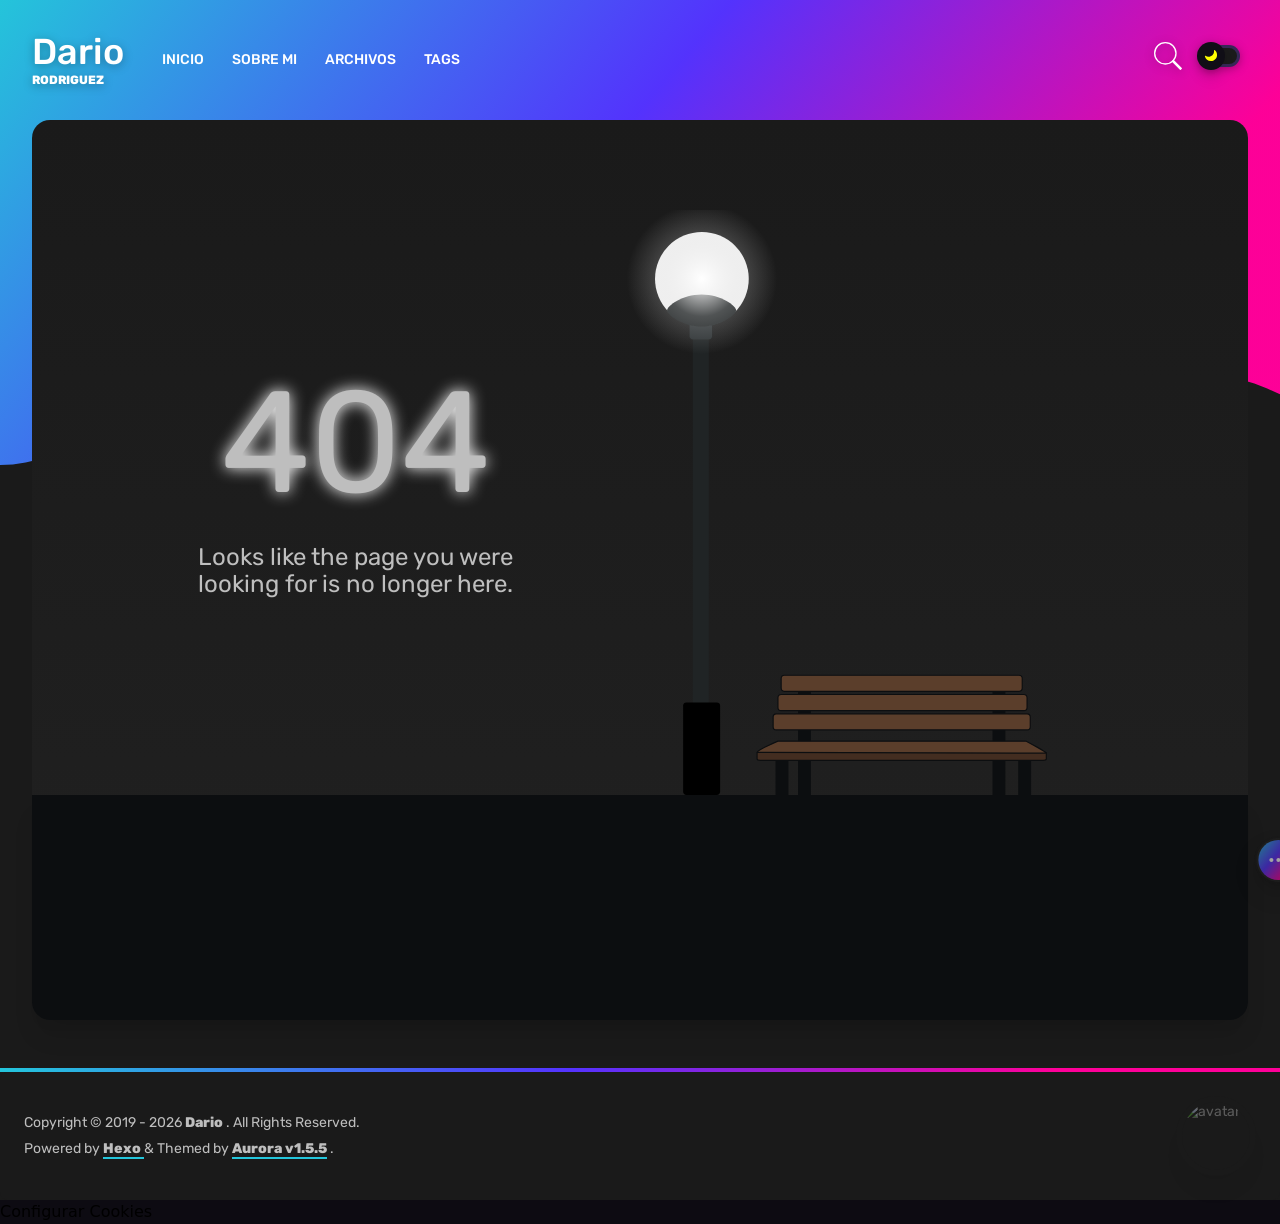
==== commit e9ed366b: "Site updated: 2025-03-10 03:04:49" ====
--- a/about/index.html
+++ b/about/index.html
@@ -1 +1 @@
-<!DOCTYPE html><html lang="en"><head><!-- hexo injector head_begin start --><meta name="keywords" content="dario-rodriguez dario rodriguez gonzalez full-stack developer"></meta><meta name="author" content="Dario Rodriguez"></meta><!-- hexo injector head_begin end --><meta charset="utf-8"><meta http-equiv="X-UA-Compatible" content="IE=edge"><meta name="viewport" content="width=device-width,initial-scale=1"><link rel="icon" href="/favicon.ico"><link href="/static/css/chunk-libs.eebac533.css" rel="stylesheet"><link href="/static/css/app.de0ee83b.css" rel="stylesheet"><!-- hexo injector head_end start --><script type="text/javascript" src="//www.privacypolicies.com/public/cookie-consent/4.0.0/cookie-consent.js" charset="UTF-8"></script><script type="text/javascript" charset="UTF-8">document.addEventListener('DOMContentLoaded', function () { cookieconsent.run({"notice_banner_type":"headline","consent_type":"express","palette":"dark","language":"es","page_load_consent_levels":["strictly-necessary","functionality","tracking"],"notice_banner_reject_button_hide":false,"preferences_center_close_button_hide":false,"open_preferences_center_selector":"cookieConfig","website_name":"www.dario-rodriguez.com"});});</script><script type="text/plain" cookie-consent="tracking" async src="//busuanzi.ibruce.info/busuanzi/2.3/busuanzi.pure.mini.js"></script><script type="text/plain" cookie-consent="strictly-necessary" src="https://cdn.jsdelivr.net/npm/prismjs@1.23.0/components/prism-core.min.js" data-manual></script><script type="text/plain" cookie-consent="strictly-necessary" src="https://cdn.jsdelivr.net/npm/prismjs@1.23.0/plugins/autoloader/prism-autoloader.js"></script><script type="text/plain" cookie-consent="strictly-necessary" src="https://cdn.jsdelivr.net/npm/prismjs@1.23.0/plugins/toolbar/prism-toolbar.js"></script><script type="text/plain" cookie-consent="strictly-necessary" src="https://cdn.jsdelivr.net/npm/prismjs@1.23.0/plugins/copy-to-clipboard/prism-copy-to-clipboard.min.js"></script><script type="text/plain" cookie-consent="strictly-necessary" src="https://cdn.jsdelivr.net/npm/blueimp-md5@2.18.0/js/md5.min.js"></script><script type="text/plain" cookie-consent="strictly-necessary" src="https://cdn.jsdelivr.net/npm/lodash@4.17.21/lodash.min.js"></script><link rel="stylesheet" href="https://cdn.jsdelivr.net/npm/prismjs@1.23.0/themes/prism.min.css"/><link rel="stylesheet" href="https://cdn.jsdelivr.net/npm/prismjs@1.23.0/plugins/toolbar/prism-toolbar.css"/><link rel="stylesheet" href="https://fonts.googleapis.com/css?family=Rubik"/><script type="text/plain" cookie-consent="functionality" src="https://cdn.jsdelivr.net/npm/gitalk@1.7.2/dist/gitalk.min.js"></script><link rel="stylesheet" href="https://cdn.jsdelivr.net/npm/gitalk@1.7.2/dist/gitalk.css"><!-- hexo injector head_end end --><meta name="generator" content="Hexo 7.1.1"></head><body id="body-container"><noscript><strong>We're sorry but Aurora Blog doesn't work properly without JavaScript enabled. Please enable it to continue.</strong></noscript><div id="app"></div><div><a href="#" id="cookieConfig">Configurar Cookies</a></div><script>(function(e){function t(t){for(var n,a,u=t[0],i=t[1],c=t[2],l=0,p=[];l<u.length;l++)a=u[l],Object.prototype.hasOwnProperty.call(o,a)&&o[a]&&p.push(o[a][0]),o[a]=0;for(n in i)Object.prototype.hasOwnProperty.call(i,n)&&(e[n]=i[n]);f&&f(t);while(p.length)p.shift()();return s.push.apply(s,c||[]),r()}function r(){for(var e,t=0;t<s.length;t++){for(var r=s[t],n=!0,a=1;a<r.length;a++){var u=r[a];0!==o[u]&&(n=!1)}n&&(s.splice(t--,1),e=i(i.s=r[0]))}return e}var n={},a={runtime:0},o={runtime:0},s=[];function u(e){return i.p+"static/js/"+({404:"404",about:"about",archives:"archives",categories:"categories",page:"page",post:"post",result:"result",tags:"tags"}[e]||e)+"."+{404:"00d640a8",about:"a5aa2396",archives:"574ac664",categories:"90aa5475",page:"1750313c",post:"3df6f46b",result:"39470350",tags:"0cf51f26"}[e]+".js"}function i(t){if(n[t])return n[t].exports;var r=n[t]={i:t,l:!1,exports:{}};return e[t].call(r.exports,r,r.exports,i),r.l=!0,r.exports}i.e=function(e){var t=[],r={404:1,about:1,archives:1,categories:1,page:1,post:1,result:1,tags:1};a[e]?t.push(a[e]):0!==a[e]&&r[e]&&t.push(a[e]=new Promise((function(t,r){for(var n="static/css/"+({404:"404",about:"about",archives:"archives",categories:"categories",page:"page",post:"post",result:"result",tags:"tags"}[e]||e)+"."+{404:"1a6cd5bd",about:"28b2ab83",archives:"c0d49bd5",categories:"10e2be12",page:"ed4259ce",post:"9f951a60",result:"10e2be12",tags:"10e2be12"}[e]+".css",o=i.p+n,s=document.getElementsByTagName("link"),u=0;u<s.length;u++){var c=s[u],l=c.getAttribute("data-href")||c.getAttribute("href");if("stylesheet"===c.rel&&(l===n||l===o))return t()}var p=document.getElementsByTagName("style");for(u=0;u<p.length;u++){c=p[u],l=c.getAttribute("data-href");if(l===n||l===o)return t()}var f=document.createElement("link");f.rel="stylesheet",f.type="text/css",f.onload=t,f.onerror=function(t){var n=t&&t.target&&t.target.src||o,s=new Error("Loading CSS chunk "+e+" failed.\n("+n+")");s.code="CSS_CHUNK_LOAD_FAILED",s.request=n,delete a[e],f.parentNode.removeChild(f),r(s)},f.href=o;var d=document.getElementsByTagName("head")[0];d.appendChild(f)})).then((function(){a[e]=0})));var n=o[e];if(0!==n)if(n)t.push(n[2]);else{var s=new Promise((function(t,r){n=o[e]=[t,r]}));t.push(n[2]=s);var c,l=document.createElement("script");l.charset="utf-8",l.timeout=120,i.nc&&l.setAttribute("nonce",i.nc),l.src=u(e);var p=new Error;c=function(t){l.onerror=l.onload=null,clearTimeout(f);var r=o[e];if(0!==r){if(r){var n=t&&("load"===t.type?"missing":t.type),a=t&&t.target&&t.target.src;p.message="Loading chunk "+e+" failed.\n("+n+": "+a+")",p.name="ChunkLoadError",p.type=n,p.request=a,r[1](p)}o[e]=void 0}};var f=setTimeout((function(){c({type:"timeout",target:l})}),12e4);l.onerror=l.onload=c,document.head.appendChild(l)}return Promise.all(t)},i.m=e,i.c=n,i.d=function(e,t,r){i.o(e,t)||Object.defineProperty(e,t,{enumerable:!0,get:r})},i.r=function(e){"undefined"!==typeof Symbol&&Symbol.toStringTag&&Object.defineProperty(e,Symbol.toStringTag,{value:"Module"}),Object.defineProperty(e,"__esModule",{value:!0})},i.t=function(e,t){if(1&t&&(e=i(e)),8&t)return e;if(4&t&&"object"===typeof e&&e&&e.__esModule)return e;var r=Object.create(null);if(i.r(r),Object.defineProperty(r,"default",{enumerable:!0,value:e}),2&t&&"string"!=typeof e)for(var n in e)i.d(r,n,function(t){return e[t]}.bind(null,n));return r},i.n=function(e){var t=e&&e.__esModule?function(){return e["default"]}:function(){return e};return i.d(t,"a",t),t},i.o=function(e,t){return Object.prototype.hasOwnProperty.call(e,t)},i.p="/",i.oe=function(e){throw console.error(e),e};var c=window["webpackJsonp"]=window["webpackJsonp"]||[],l=c.push.bind(c);c.push=t,c=c.slice();for(var p=0;p<c.length;p++)t(c[p]);var f=l;r()})([]);</script><script src="/static/js/chunk-libs.dc6146cd.js"></script><script src="/static/js/app.5aa131e5.js"></script></body></html>+<!DOCTYPE html><html lang="en"><head><!-- hexo injector head_begin start --><meta name="keywords" content="dario-rodriguez dario rodriguez gonzalez full-stack developer"></meta><meta name="author" content="Dario Rodriguez"></meta><!-- hexo injector head_begin end --><meta charset="utf-8"><meta http-equiv="X-UA-Compatible" content="IE=edge"><meta name="viewport" content="width=device-width,initial-scale=1"><link rel="icon" href="/favicon.ico"><link href="/static/css/chunk-libs.eebac533.css" rel="stylesheet"><link href="/static/css/app.de0ee83b.css" rel="stylesheet"><!-- hexo injector head_end start --><script type="text/javascript" src="//www.privacypolicies.com/public/cookie-consent/4.0.0/cookie-consent.js" charset="UTF-8"></script><script type="text/javascript" charset="UTF-8">document.addEventListener('DOMContentLoaded', function () { cookieconsent.run({"notice_banner_type":"headline","consent_type":"express","palette":"dark","language":"es","page_load_consent_levels":["strictly-necessary","functionality","tracking"],"notice_banner_reject_button_hide":false,"preferences_center_close_button_hide":false,"open_preferences_center_selector":"cookieConfig","website_name":"www.dario-rodriguez.com"});});</script><script type="text/plain" cookie-consent="tracking" async src="//busuanzi.ibruce.info/busuanzi/2.3/busuanzi.pure.mini.js"></script><script type="text/plain" cookie-consent="strictly-necessary" src="https://cdn.jsdelivr.net/npm/prismjs@1.23.0/components/prism-core.min.js" data-manual></script><script type="text/plain" cookie-consent="strictly-necessary" src="https://cdn.jsdelivr.net/npm/prismjs@1.23.0/plugins/autoloader/prism-autoloader.js"></script><script type="text/plain" cookie-consent="strictly-necessary" src="https://cdn.jsdelivr.net/npm/prismjs@1.23.0/plugins/toolbar/prism-toolbar.js"></script><script type="text/plain" cookie-consent="strictly-necessary" src="https://cdn.jsdelivr.net/npm/prismjs@1.23.0/plugins/copy-to-clipboard/prism-copy-to-clipboard.min.js"></script><script type="text/plain" cookie-consent="strictly-necessary" src="https://cdn.jsdelivr.net/npm/blueimp-md5@2.18.0/js/md5.min.js"></script><script type="text/plain" cookie-consent="strictly-necessary" src="https://cdn.jsdelivr.net/npm/lodash@4.17.21/lodash.min.js"></script><link rel="stylesheet" href="https://cdn.jsdelivr.net/npm/prismjs@1.23.0/themes/prism.min.css"/><link rel="stylesheet" href="https://cdn.jsdelivr.net/npm/prismjs@1.23.0/plugins/toolbar/prism-toolbar.css"/><link rel="stylesheet" href="https://fonts.googleapis.com/css?family=Rubik"/><script type="text/plain" cookie-consent="functionality" src="https://cdn.jsdelivr.net/npm/gitalk@1.7.2/dist/gitalk.min.js"></script><link rel="stylesheet" href="https://cdn.jsdelivr.net/npm/gitalk@1.7.2/dist/gitalk.css"><!-- hexo injector head_end end --><meta name="generator" content="Hexo 7.3.0"></head><body id="body-container"><noscript><strong>We're sorry but Aurora Blog doesn't work properly without JavaScript enabled. Please enable it to continue.</strong></noscript><div id="app"></div><div><a href="#" id="cookieConfig">Configurar Cookies</a></div><script>(function(e){function t(t){for(var n,a,u=t[0],i=t[1],c=t[2],l=0,p=[];l<u.length;l++)a=u[l],Object.prototype.hasOwnProperty.call(o,a)&&o[a]&&p.push(o[a][0]),o[a]=0;for(n in i)Object.prototype.hasOwnProperty.call(i,n)&&(e[n]=i[n]);f&&f(t);while(p.length)p.shift()();return s.push.apply(s,c||[]),r()}function r(){for(var e,t=0;t<s.length;t++){for(var r=s[t],n=!0,a=1;a<r.length;a++){var u=r[a];0!==o[u]&&(n=!1)}n&&(s.splice(t--,1),e=i(i.s=r[0]))}return e}var n={},a={runtime:0},o={runtime:0},s=[];function u(e){return i.p+"static/js/"+({404:"404",about:"about",archives:"archives",categories:"categories",page:"page",post:"post",result:"result",tags:"tags"}[e]||e)+"."+{404:"00d640a8",about:"a5aa2396",archives:"574ac664",categories:"90aa5475",page:"1750313c",post:"3df6f46b",result:"39470350",tags:"0cf51f26"}[e]+".js"}function i(t){if(n[t])return n[t].exports;var r=n[t]={i:t,l:!1,exports:{}};return e[t].call(r.exports,r,r.exports,i),r.l=!0,r.exports}i.e=function(e){var t=[],r={404:1,about:1,archives:1,categories:1,page:1,post:1,result:1,tags:1};a[e]?t.push(a[e]):0!==a[e]&&r[e]&&t.push(a[e]=new Promise((function(t,r){for(var n="static/css/"+({404:"404",about:"about",archives:"archives",categories:"categories",page:"page",post:"post",result:"result",tags:"tags"}[e]||e)+"."+{404:"1a6cd5bd",about:"28b2ab83",archives:"c0d49bd5",categories:"10e2be12",page:"ed4259ce",post:"9f951a60",result:"10e2be12",tags:"10e2be12"}[e]+".css",o=i.p+n,s=document.getElementsByTagName("link"),u=0;u<s.length;u++){var c=s[u],l=c.getAttribute("data-href")||c.getAttribute("href");if("stylesheet"===c.rel&&(l===n||l===o))return t()}var p=document.getElementsByTagName("style");for(u=0;u<p.length;u++){c=p[u],l=c.getAttribute("data-href");if(l===n||l===o)return t()}var f=document.createElement("link");f.rel="stylesheet",f.type="text/css",f.onload=t,f.onerror=function(t){var n=t&&t.target&&t.target.src||o,s=new Error("Loading CSS chunk "+e+" failed.\n("+n+")");s.code="CSS_CHUNK_LOAD_FAILED",s.request=n,delete a[e],f.parentNode.removeChild(f),r(s)},f.href=o;var d=document.getElementsByTagName("head")[0];d.appendChild(f)})).then((function(){a[e]=0})));var n=o[e];if(0!==n)if(n)t.push(n[2]);else{var s=new Promise((function(t,r){n=o[e]=[t,r]}));t.push(n[2]=s);var c,l=document.createElement("script");l.charset="utf-8",l.timeout=120,i.nc&&l.setAttribute("nonce",i.nc),l.src=u(e);var p=new Error;c=function(t){l.onerror=l.onload=null,clearTimeout(f);var r=o[e];if(0!==r){if(r){var n=t&&("load"===t.type?"missing":t.type),a=t&&t.target&&t.target.src;p.message="Loading chunk "+e+" failed.\n("+n+": "+a+")",p.name="ChunkLoadError",p.type=n,p.request=a,r[1](p)}o[e]=void 0}};var f=setTimeout((function(){c({type:"timeout",target:l})}),12e4);l.onerror=l.onload=c,document.head.appendChild(l)}return Promise.all(t)},i.m=e,i.c=n,i.d=function(e,t,r){i.o(e,t)||Object.defineProperty(e,t,{enumerable:!0,get:r})},i.r=function(e){"undefined"!==typeof Symbol&&Symbol.toStringTag&&Object.defineProperty(e,Symbol.toStringTag,{value:"Module"}),Object.defineProperty(e,"__esModule",{value:!0})},i.t=function(e,t){if(1&t&&(e=i(e)),8&t)return e;if(4&t&&"object"===typeof e&&e&&e.__esModule)return e;var r=Object.create(null);if(i.r(r),Object.defineProperty(r,"default",{enumerable:!0,value:e}),2&t&&"string"!=typeof e)for(var n in e)i.d(r,n,function(t){return e[t]}.bind(null,n));return r},i.n=function(e){var t=e&&e.__esModule?function(){return e["default"]}:function(){return e};return i.d(t,"a",t),t},i.o=function(e,t){return Object.prototype.hasOwnProperty.call(e,t)},i.p="/",i.oe=function(e){throw console.error(e),e};var c=window["webpackJsonp"]=window["webpackJsonp"]||[],l=c.push.bind(c);c.push=t,c=c.slice();for(var p=0;p<c.length;p++)t(c[p]);var f=l;r()})([]);</script><script src="/static/js/chunk-libs.dc6146cd.js"></script><script src="/static/js/app.5aa131e5.js"></script></body></html>
